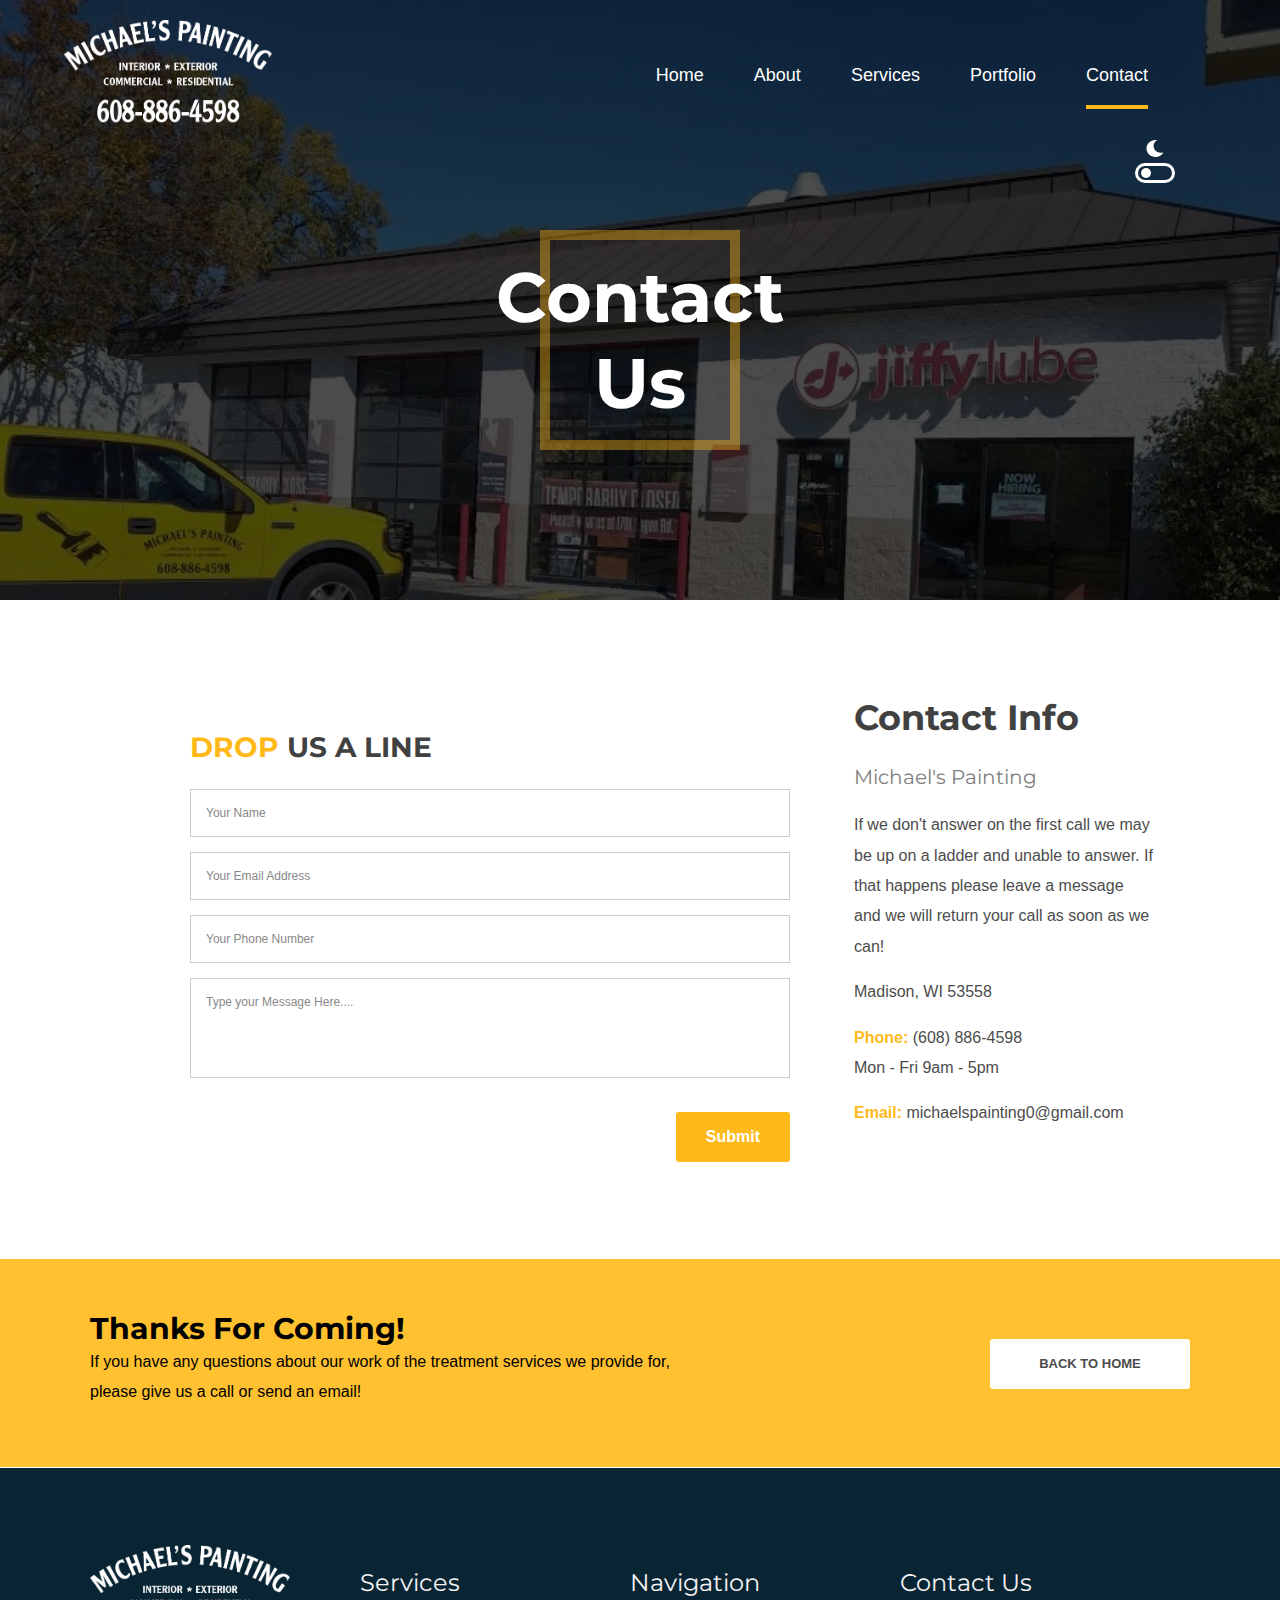
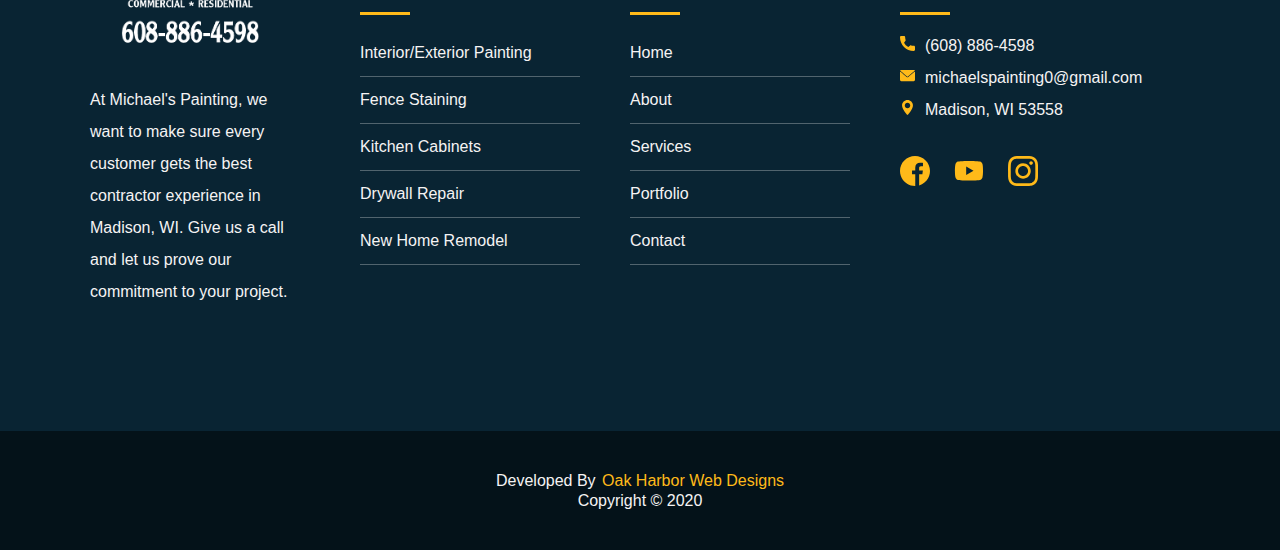
==== html/contact.html @ 0743bce6 "- added sitemap - added analytics - added robots.txt" ====
<!DOCTYPE html>
<html lang="en">
<head>

    <!-- Global site tag (gtag.js) - Google Analytics -->
    <script async src="https://www.googletagmanager.com/gtag/js?id=UA-137702322-18"></script>
    <script>
    window.dataLayer = window.dataLayer || [];
    function gtag(){dataLayer.push(arguments);}
    gtag('js', new Date());

    gtag('config', 'UA-137702322-18');
    </script>
    
    <meta charset="UTF-8">
    <meta name="viewport" content="width=device-width, initial-scale=1.0">
    <meta http-equiv="X-UA-Compatible" content="ie=edge">
    <meta name="description" content="">
    <meta name="keywords" content="">

    <!-- CSS -->
    <link rel="stylesheet" href="/css/core-styles.css">
    <link rel="stylesheet" href="/css/contact.css">
    <link rel="stylesheet" href="/css/dark.css">
    <link href="https://fonts.googleapis.com/css?family=Montserrat:500,600,700,800,900-Roboto&display=swap" rel="stylesheet">

    <!-- jQuery -->
    <script src="https://ajax.googleapis.com/ajax/libs/jquery/3.4.1/jquery.min.js"></script>

    <title>Contact | Michael's Paintings | Madison, WI</title>
</head>
<body>

    <a class="main-skip" aria-label="skip to main content" href="index.html#main">Skip To Main Content</a>

    <header>
        <button id="dark-mode" aria-label="dark mode toggle">
            <span aria-hidden="true" class="dark-toggle">
                <span class="DTspan"></span>
            </span>
        </button>

        <!-- Desktop Navbar -->
        <div class="mobile-wrapper">
            <div class="mobile-nav container mobile-nav-container">
                <img aria-hidden="true" id="mobile-logo"   src="/images/logo-white@0.5x.png" alt="mobile company logo" height="55"> 
                <img aria-hidden="true" class="dark-mode-logo" src="/images/logo-black@0.5x.png" alt="dark mode logo" height="55">

                <!-- Hamburger Menu -->
                <button aria-label="open the menu" id="menu-button" class="hamburger hamburger--spring" onclick="toggleNav()" type="button">
                    <span aria-hidden="true" class="hamburger-box">
                        <span aria-hidden="true" class="hamburger-inner"></span>
                    </span>
                </button>
            </div>
        </div>

        <!-- ============================================ -->
        <!--                   NAVIGATION                 -->
        <!-- ============================================ -->

        <nav>
            <div class="navbar-menu">
                <div id="side-menu" class=" side-nav">
                    <img src="/images/logo-white@0.5x.png" alt="compnay logo" width="100">
                    <ul id="on-top" class="navbar-links">
                        <li class="nav-li"><a href="/index.html">Home</a></li>
                        <li class="nav-li"><a href="/index.html#meet-the-team">About</a></li>
                        <li class="nav-li"><a href="services.html">Services</a></li>
                        <li class="nav-li"><a href="portfolio.html">Portfolio</a></li>
                        <li class="nav-li"><a class="active-menu" href="contact.html">Contact</a></li>
                        <li class="nav-li call-us"><svg xmlns="http://www.w3.org/2000/svg" xmlns:xlink="http://www.w3.org/1999/xlink" version="1.1" id="Capa_1" x="0px" y="0px" viewBox="0 0 367.633 367.633" style="enable-background:new 0 0 367.633 367.633;" xml:space="preserve" width="512px" height="512px" class=""><g><path d="M266.003,0H101.63C86.293,0,73.816,12.476,73.816,27.812v312.01c0,15.335,12.477,27.812,27.813,27.812h164.373  c15.337,0,27.814-12.477,27.814-27.812V27.812C293.816,12.476,281.34,0,266.003,0z M194.844,338.736  c0,2.175-1.763,3.938-3.938,3.938h-14.18c-2.175,0-3.938-1.763-3.938-3.938v-12.604c0-1.279,0.622-2.481,1.669-3.219l7.09-4.993  c1.362-0.959,3.175-0.959,4.537,0l7.09,4.993c1.047,0.737,1.669,1.939,1.669,3.219V338.736z M260.732,300.516H106.9V42.299h153.832  V300.516z" data-original="#000000" class="active-path" data-old_color="#000000" fill="#FFFFFF"/></g> </svg>Call Us: (608) 886-4598</li>
                        <li class="nav-li"><button class="button-solid quote-nav-button" onclick="location.href='/html/contact.html'" type="button">
                            REQUEST FREE ESTIMATE</button></li>
                    </ul>
                </div>
            </div>
        </nav>
    </header>

<main id="main">

    <!-- ============================================ -->
    <!--                    LANDING                   -->
    <!-- ============================================ -->

    <section id="hero">
        <div aria-hidden="true" id="dark"></div>
        <div class="container hero-content">
            <h1 id="home-h">
                Contact Us
            </h1>
        </div>
    </section>

    <!-- ============================================ -->
    <!--                    FORM                      -->
    <!-- ============================================ -->

    <section id="valley-form" class="container">
        <form id="contact" name="Contact Form" method="post" data-netlify="true">
            <h3 class="contact-topper"><span>DROP</span> US A LINE</h3>
            
                <input aria-label="name" name="name" placeholder="Your Name" type="text" tabindex="1" required>
                <input aria-label="email" name="email" placeholder="Your Email Address" type="email" tabindex="2" required>
                <input aria-label="phone number" name="phone" placeholder="Your Phone Number" type="tel" tabindex="3" required>
                <textarea aria-label="write your message" name="message" placeholder="Type your Message Here...." tabindex="5" required></textarea>
          
            <p class="form-submit">
                <button name="submit" type="submit" id="contact-submit" class="primary button-solid" data-submit="...Sending">Submit</button>
            </p>
        </form>
        <div class="contact-right">
            <h3>Contact Info</h3>
            <h4>Michael's Painting</h4>
            <p>If we don't answer on the first call we may be up on a ladder and unable to answer. 
               If that happens please leave a message and we will return your call as soon as we can!
            </p>
            <p>Madison, WI 53558</p>
            <p><span>Phone:</span> <a href="tel:608-886-4598">(608) 886-4598</a> <br>Mon - Fri 9am - 5pm</p>
            <p><span>Email:</span> <a href = "mailto:michaelspainting0@gmail.com">michaelspainting0@gmail.com</a></p>
        </div>
    </section>

    <!-- ============================================ -->
    <!--                   CONTACT US                 -->
    <!-- ============================================ -->

    <section id="contact-strip">
        <div class="contact-group">
            <div class="top">
                <h2>Thanks For Coming!</h2>
                <p>If you have any questions about our work of the treatment services we provide for, please give us a call or send an email!</p>
            </div>
            <button class="button-solid contact-button" onclick="location.href='/index.html'" type="button">
                BACK TO HOME
            </button>
        </div>
    </section>
</main>

    <!-- ============================================ -->
    <!--                     FOOTER                   -->
    <!-- ============================================ -->
    
    <footer>
        <div class="footer-container container">
            <div class="footer-item item-4">
                <img src="/images/logo-white@0.5x.png" alt="compnay logo" width="200">
                <div class="item-content">
                    <p>At Michael's Painting, we want to make sure every customer gets the best contractor experience in Madison, WI.  Give us a call and let us prove our commitment to your project.</p>
                </div>
            </div>
            <div class="footer-item item-2">
                <h2>Services</h2>
                <div aria-hidden="true" class="line"></div>
                <div class="item-content">
                    <p>Interior/Exterior Painting</p>
                    <p>Fence Staining</p>
                    <p>Kitchen Cabinets</p>
                    <p>Drywall Repair</p>
                    <p>New Home Remodel</p>
                </div>
            </div>
            <div class="footer-item item-3">
                <h2>Navigation</h2>
                <div aria-hidden="true" class="line"></div>
                <div class="item-content">
                    <p><a href="/index.html">Home</a></p>
                    <p><a href="/index.html#meet-the-team">About</a></p>
                    <p><a href="/html/services.html">Services</a></p>
                    <p><a href="/html/portfolio.html">Portfolio</a></p>
                    <p><a href="/html/contact.html">Contact</a></p>
                </div>
            </div>
            <div class="footer-item item-1">
                <h2>Contact Us</h2>
                <div aria-hidden="true" class="line"></div>
                <div class="item-content">
                    <p><svg aria-hidden="true" xmlns="http://www.w3.org/2000/svg" xmlns:xlink="http://www.w3.org/1999/xlink" version="1.1"   x="0px" y="0px" viewBox="0 0 384 384" style="enable-background:new 0 0 384 384;" xml:space="preserve" width="512px" height="512px"  ><g><g>
                        <g>
                            <path d="M353.188,252.052c-23.51,0-46.594-3.677-68.469-10.906c-10.719-3.656-23.896-0.302-30.438,6.417l-43.177,32.594    c-50.073-26.729-80.917-57.563-107.281-107.26l31.635-42.052c8.219-8.208,11.167-20.198,7.635-31.448    c-7.26-21.99-10.948-45.063-10.948-68.583C132.146,13.823,118.323,0,101.333,0H30.813C13.823,0,0,13.823,0,30.813    C0,225.563,158.438,384,353.188,384c16.99,0,30.813-13.823,30.813-30.813v-70.323C384,265.875,370.177,252.052,353.188,252.052z" data-original="#000000" class="active-path" data-old_color="#000000" fill="#FFBA19"/>
                        </g>
                    </g></g> </svg><a href="tel:608-886-4598">(608) 886-4598</a></p>
                    <p><svg aria-hidden="true" xmlns="http://www.w3.org/2000/svg" xmlns:xlink="http://www.w3.org/1999/xlink" version="1.1"   x="0px" y="0px" viewBox="0 0 512 512" style="enable-background:new 0 0 512 512;" xml:space="preserve" width="512px" height="512px"><g><g>
                        <g>
                            <g>
                                <path d="M10.688,95.156C80.958,154.667,204.26,259.365,240.5,292.01c4.865,4.406,10.083,6.646,15.5,6.646     c5.406,0,10.615-2.219,15.469-6.604c36.271-32.677,159.573-137.385,229.844-196.896c4.375-3.698,5.042-10.198,1.5-14.719     C494.625,69.99,482.417,64,469.333,64H42.667c-13.083,0-25.292,5.99-33.479,16.438C5.646,84.958,6.313,91.458,10.688,95.156z" data-original="#000000" class="active-path" data-old_color="#000000" fill="#FFBA19"/>
                                <path d="M505.813,127.406c-3.781-1.76-8.229-1.146-11.375,1.542C416.51,195.01,317.052,279.688,285.76,307.885     c-17.563,15.854-41.938,15.854-59.542-0.021c-33.354-30.052-145.042-125-208.656-178.917c-3.167-2.688-7.625-3.281-11.375-1.542     C2.417,129.156,0,132.927,0,137.083v268.25C0,428.865,19.135,448,42.667,448h426.667C492.865,448,512,428.865,512,405.333     v-268.25C512,132.927,509.583,129.146,505.813,127.406z" data-original="#000000" class="active-path" data-old_color="#000000" fill="#FFBA19"/>
                            </g>
                        </g>
                    </g></g> </svg><a href = "mailto:michaelspainting0@gmail.com">michaelspainting0@gmail.com</a></p>
                    <p><svg aria-hidden="true" xmlns="http://www.w3.org/2000/svg" xmlns:xlink="http://www.w3.org/1999/xlink" version="1.1"   x="0px" y="0px" viewBox="0 0 512 512" style="enable-background:new 0 0 512 512;" xml:space="preserve" width="512px" height="512px"><g><g>
                        <g>
                            <path d="M256,0C153.755,0,70.573,83.182,70.573,185.426c0,126.888,165.939,313.167,173.004,321.035    c6.636,7.391,18.222,7.378,24.846,0c7.065-7.868,173.004-194.147,173.004-321.035C441.425,83.182,358.244,0,256,0z M256,278.719    c-51.442,0-93.292-41.851-93.292-93.293S204.559,92.134,256,92.134s93.291,41.851,93.291,93.293S307.441,278.719,256,278.719z" data-original="#000000" class="active-path" data-old_color="#000000" fill="#FFBA19"/>
                        </g>
                    </g></g> </svg><span>Madison, WI 53558</span></p>
                    <a class="social-a" href="" target="_blank"><svg aria-hidden="true" xmlns="http://www.w3.org/2000/svg" height="512px" viewBox="0 0 512 512" width="512px"  ><g><path d="m297.277344 508.667969c-2.132813.347656-4.273438.667969-6.421875.960937 2.148437-.292968 4.289062-.613281 6.421875-.960937zm0 0" data-original="#000000" class="active-path" data-old_color="#000000" fill="#FFBA19"/><path d="m302.398438 507.792969c-1.019532.1875-2.039063.359375-3.058594.535156 1.019531-.175781 2.039062-.347656 3.058594-.535156zm0 0" data-original="#000000" class="active-path" data-old_color="#000000" fill="#FFBA19"/><path d="m285.136719 510.339844c-2.496094.28125-5.007813.53125-7.527344.742187 2.519531-.210937 5.03125-.460937 7.527344-.742187zm0 0" data-original="#000000" class="active-path" data-old_color="#000000" fill="#FFBA19"/><path d="m290.054688 509.738281c-1.199219.160157-2.40625.308594-3.609376.449219 1.203126-.140625 2.410157-.289062 3.609376-.449219zm0 0" data-original="#000000" class="active-path" data-old_color="#000000" fill="#FFBA19"/><path d="m309.367188 506.410156c-.898438.191406-1.800782.382813-2.703126.566406.902344-.183593 1.804688-.375 2.703126-.566406zm0 0" data-original="#000000" class="active-path" data-old_color="#000000" fill="#FFBA19"/><path d="m326.664062 502.113281c-.726562.207031-1.453124.402344-2.179687.605469.726563-.203125 1.453125-.398438 2.179687-.605469zm0 0" data-original="#000000" class="active-path" data-old_color="#000000" fill="#FFBA19"/><path d="m321.433594 503.542969c-.789063.207031-1.582032.417969-2.375.617187.792968-.199218 1.585937-.40625 2.375-.617187zm0 0" data-original="#000000" class="active-path" data-old_color="#000000" fill="#FFBA19"/><path d="m314.589844 505.253906c-.835938.195313-1.679688.378906-2.523438.566406.84375-.1875 1.6875-.371093 2.523438-.566406zm0 0" data-original="#000000" class="active-path" data-old_color="#000000" fill="#FFBA19"/><path d="m277.527344 511.089844c-1.347656.113281-2.695313.214844-4.046875.304687 1.351562-.089843 2.699219-.191406 4.046875-.304687zm0 0" data-original="#000000" class="active-path" data-old_color="#000000" fill="#FFBA19"/><path d="m512 256c0-141.363281-114.636719-256-256-256s-256 114.636719-256 256 114.636719 256 256 256c1.503906 0 3-.03125 4.5-.058594v-199.285156h-55v-64.097656h55v-47.167969c0-54.703125 33.394531-84.476563 82.191406-84.476563 23.367188 0 43.453125 1.742188 49.308594 2.519532v57.171875h-33.648438c-26.546874 0-31.6875 12.617187-31.6875 31.128906v40.824219h63.476563l-8.273437 64.097656h-55.203126v189.453125c107.003907-30.675781 185.335938-129.257813 185.335938-246.109375zm0 0" data-original="#000000" class="active-path" data-old_color="#000000" fill="#FFBA19"/><path d="m272.914062 511.429688c-2.664062.171874-5.339843.308593-8.023437.398437 2.683594-.089844 5.359375-.226563 8.023437-.398437zm0 0" data-original="#000000" class="active-path" data-old_color="#000000" fill="#FFBA19"/><path d="m264.753906 511.835938c-1.414062.046874-2.832031.082031-4.25.105468 1.417969-.023437 2.835938-.058594 4.25-.105468zm0 0" data-original="#000000" class="active-path" data-old_color="#000000" fill="#FFBA19"/></g> </svg></a>
                    <a class="social-a" href="" target="_blank"><svg aria-hidden="true" xmlns="http://www.w3.org/2000/svg" height="512px" viewBox="-21 -117 682.66672 682" width="512px"  ><g><path d="m626.8125 64.035156c-7.375-27.417968-28.992188-49.03125-56.40625-56.414062-50.082031-13.703125-250.414062-13.703125-250.414062-13.703125s-200.324219 0-250.40625 13.183593c-26.886719 7.375-49.03125 29.519532-56.40625 56.933594-13.179688 50.078125-13.179688 153.933594-13.179688 153.933594s0 104.378906 13.179688 153.933594c7.382812 27.414062 28.992187 49.027344 56.410156 56.410156 50.605468 13.707031 250.410156 13.707031 250.410156 13.707031s200.324219 0 250.40625-13.183593c27.417969-7.378907 49.03125-28.992188 56.414062-56.40625 13.175782-50.082032 13.175782-153.933594 13.175782-153.933594s.527344-104.382813-13.183594-154.460938zm-370.601562 249.878906v-191.890624l166.585937 95.945312zm0 0" data-original="#000000" class="active-path" data-old_color="#000000" fill="#FFBA19"/></g> </svg></a>
                    <a class="social-a" href="" target="_blank"><svg aria-hidden="true" xmlns="http://www.w3.org/2000/svg" height="512px" viewBox="0 0 511 511.9" width="512px" class="hovered-paths"><g><path d="m510.949219 150.5c-1.199219-27.199219-5.597657-45.898438-11.898438-62.101562-6.5-17.199219-16.5-32.597657-29.601562-45.398438-12.800781-13-28.300781-23.101562-45.300781-29.5-16.296876-6.300781-34.898438-10.699219-62.097657-11.898438-27.402343-1.300781-36.101562-1.601562-105.601562-1.601562s-78.199219.300781-105.5 1.5c-27.199219 1.199219-45.898438 5.601562-62.097657 11.898438-17.203124 6.5-32.601562 16.5-45.402343 29.601562-13 12.800781-23.097657 28.300781-29.5 45.300781-6.300781 16.300781-10.699219 34.898438-11.898438 62.097657-1.300781 27.402343-1.601562 36.101562-1.601562 105.601562s.300781 78.199219 1.5 105.5c1.199219 27.199219 5.601562 45.898438 11.902343 62.101562 6.5 17.199219 16.597657 32.597657 29.597657 45.398438 12.800781 13 28.300781 23.101562 45.300781 29.5 16.300781 6.300781 34.898438 10.699219 62.101562 11.898438 27.296876 1.203124 36 1.5 105.5 1.5s78.199219-.296876 105.5-1.5c27.199219-1.199219 45.898438-5.597657 62.097657-11.898438 34.402343-13.300781 61.601562-40.5 74.902343-74.898438 6.296876-16.300781 10.699219-34.902343 11.898438-62.101562 1.199219-27.300781 1.5-36 1.5-105.5s-.101562-78.199219-1.300781-105.5zm-46.097657 209c-1.101562 25-5.300781 38.5-8.800781 47.5-8.601562 22.300781-26.300781 40-48.601562 48.601562-9 3.5-22.597657 7.699219-47.5 8.796876-27 1.203124-35.097657 1.5-103.398438 1.5s-76.5-.296876-103.402343-1.5c-25-1.097657-38.5-5.296876-47.5-8.796876-11.097657-4.101562-21.199219-10.601562-29.398438-19.101562-8.5-8.300781-15-18.300781-19.101562-29.398438-3.5-9-7.699219-22.601562-8.796876-47.5-1.203124-27-1.5-35.101562-1.5-103.402343s.296876-76.5 1.5-103.398438c1.097657-25 5.296876-38.5 8.796876-47.5 4.101562-11.101562 10.601562-21.199219 19.203124-29.402343 8.296876-8.5 18.296876-15 29.398438-19.097657 9-3.5 22.601562-7.699219 47.5-8.800781 27-1.199219 35.101562-1.5 103.398438-1.5 68.402343 0 76.5.300781 103.402343 1.5 25 1.101562 38.5 5.300781 47.5 8.800781 11.097657 4.097657 21.199219 10.597657 29.398438 19.097657 8.5 8.300781 15 18.300781 19.101562 29.402343 3.5 9 7.699219 22.597657 8.800781 47.5 1.199219 27 1.5 35.097657 1.5 103.398438s-.300781 76.300781-1.5 103.300781zm0 0" data-original="#000000" class="hovered-path active-path" data-old_color="#000000" fill="#FFBA19"/><path d="m256.449219 124.5c-72.597657 0-131.5 58.898438-131.5 131.5s58.902343 131.5 131.5 131.5c72.601562 0 131.5-58.898438 131.5-131.5s-58.898438-131.5-131.5-131.5zm0 216.800781c-47.097657 0-85.300781-38.199219-85.300781-85.300781s38.203124-85.300781 85.300781-85.300781c47.101562 0 85.300781 38.199219 85.300781 85.300781s-38.199219 85.300781-85.300781 85.300781zm0 0" data-original="#000000" class="hovered-path active-path" data-old_color="#000000" fill="#FFBA19"/><path d="m423.851562 119.300781c0 16.953125-13.746093 30.699219-30.703124 30.699219-16.953126 0-30.699219-13.746094-30.699219-30.699219 0-16.957031 13.746093-30.699219 30.699219-30.699219 16.957031 0 30.703124 13.742188 30.703124 30.699219zm0 0" data-original="#000000" class="hovered-path active-path" data-old_color="#000000" fill="#FFBA19"/></g> </svg></a>
                    
                </div>
            </div>
        </div>
        <div class="branding">
            <p class="container">Developed By <a href="https://www.oakharborwebdesigns.com/"> Oak Harbor Web Designs</a></p>
            <p class="container">Copyright &copy; 2020</p>
        </div>
    </footer>

    <script>
        var ba = ["MSIE","Trident","Edge"];
        var b, ua = navigator.userAgent;
        for(var i=0; i < ba.length; i++){
            if( ua.indexOf(ba[i]) > -1 ){
                b = ba[i];
                break;
            }
        }
        if(b == "MSIE" || b == "Trident" || b == "Edge"){
            b = "Internet Explorer";
            alert("You are using the " + b + " browser and this browser is incompatible with this website and many others.  Please open this page in a different browser, either Chrome or Firefox.  Thank you!");
        }
    </script>
    
    <script src="/app.js"></script>
</body>
</html>
---- css/core-styles.css ----
/*-- -------------------------- -->
<---         CORE STYLES        -->
<--- -------------------------- -*/

* {
	-webkit-box-sizing: border-box;
	        box-sizing: border-box;
}

html {
    scroll-behavior: smooth;
  }

@font-face {
    font-display: swap;
}

:root {
    --primary: #FFBA19;
}


body, html {
	margin: 0;
	padding: 0;
	overflow-x: hidden !important;
}

p {
    font-size: 1em;
	line-height: 1.9em;
}

a {
    text-decoration: none;
}

p, a, li {
	font-family: 'Roboto', sans-serif;
	color: #4c4c4c;
	margin: 0;
}

h1, h2, h3, h4, h5, h6 {
	font-family: 'Montserrat', sans-serif;
	margin: 0;
}

.container {
	padding: 0 36px;
    margin: auto;
    max-width: 1100px;
}

.mobile-wrapper {
	background: #fff;
    border-bottom: 5px solid var(--primary);
    height: 100px;
}

/* hidden desktop elements */

.topper-flex,
#brand,
.call-strip-button {
	display: none;
}

/* Buttons */
.button-solid {
	background: var(--primary);
	border-radius: 3px;
	border: none;
	color: #000;
	width: auto;
	height: 50px;
	font-weight: 900;
	margin: 10px 0;
	padding: 0 30px;
	font-size: 0.8125em;
	width: auto;
    -webkit-transition: .3s ease;
    -o-transition: .3s ease;
    transition: .3s ease;
}

.button-solid:hover {
    color: var(--primary);
    background: #fff;
	border: 1px solid var(--primary);
	cursor: pointer;
}

.button-transparent {
    display: inline-block;
    background: transparent;
    border-style: solid;
    border-width: 2px;
    border-color: #fff;
    font-size: 0.9375em;
    margin: 10px 0;
    padding: 6px 30px;
    color: #FFFFFF;
    text-decoration: none;
    -webkit-animation-delay: 0.6s;
            animation-delay: 0.6s;
    border-radius: 3px;
    white-space: nowrap;
    float: left;
    height: 50px;
    -webkit-transition: .3s ease;
    -o-transition: .3s ease;
    transition: .3s ease;
}

.button-transparent:hover {
    color: #fff;
    background: var(--primary);
    border: none;
}

button:hover {
    cursor: pointer;
}

.hamburger {
    padding: 0;
    display: inline-block;
    cursor: pointer;
    -webkit-transition-property: opacity, -webkit-filter;
    transition-property: opacity, -webkit-filter;
    -o-transition-property: opacity, filter;
    transition-property: opacity, filter;
    transition-property: opacity, filter, -webkit-filter;
    -webkit-transition-duration: 0.15s;
         -o-transition-duration: 0.15s;
            transition-duration: 0.15s;
    -webkit-transition-timing-function: linear;
         -o-transition-timing-function: linear;
            transition-timing-function: linear;
    font: inherit;
    color: inherit;
    text-transform: none;
    background-color: transparent;
    border: 0;
    margin: 0;
    overflow: visible;
    position: relative;
    z-index: 2000;
}
.hamburger:hover {
    opacity: 0.7;
    cursor: pointer;
}
.hamburger.is-active:hover {
    opacity: 0.7;
    cursor: pointer;
}
.hamburger.is-active .hamburger-inner, .hamburger.is-active .hamburger-inner::before, .hamburger.is-active .hamburger-inner::after {
    background-color: #000;
}
.hamburger-box {
    width: 30px;
    height: 24px;
    display: inline-block;
    position: relative;
    z-index: 2000;
}
.hamburger-inner {
    display: block;
    top: 50%;
    margin-top: -2px;
}
.hamburger-inner, .hamburger-inner::before, .hamburger-inner::after {
    width: 30px;
    height: 3px;
    background: #000;
    border-radius: 4px;
    position: absolute;
    -webkit-transition-property: -webkit-transform;
    transition-property: -webkit-transform;
    -o-transition-property: transform;
    transition-property: transform;
    transition-property: transform, -webkit-transform;
    -webkit-transition-duration: 0.15s;
         -o-transition-duration: 0.15s;
            transition-duration: 0.15s;
    -webkit-transition-timing-function: ease;
         -o-transition-timing-function: ease;
            transition-timing-function: ease;
}
.hamburger-inner::before, .hamburger-inner::after {
    content: "";
    display: block;
}
.hamburger-inner::before {
    top: -10px;
}
.hamburger-inner::after {
    bottom: -10px;
}

/* * Spring */
.hamburger--spring .hamburger-inner {
    top: 2px;
    -webkit-transition: background-color 0s 0.13s linear;
    -o-transition: background-color 0s 0.13s linear;
    transition: background-color 0s 0.13s linear;
    -webkit-transition-delay: .22s;
         -o-transition-delay: .22s;
            transition-delay: .22s;
}
.hamburger--spring .hamburger-inner::before {
    top: 10px;
    -webkit-transition: top 0.1s 0.2s cubic-bezier(0.33333, 0.66667, 0.66667, 1), -webkit-transform 0.13s cubic-bezier(0.55, 0.055, 0.675, 0.19);
    transition: top 0.1s 0.2s cubic-bezier(0.33333, 0.66667, 0.66667, 1), -webkit-transform 0.13s cubic-bezier(0.55, 0.055, 0.675, 0.19);
    -o-transition: top 0.1s 0.2s cubic-bezier(0.33333, 0.66667, 0.66667, 1), transform 0.13s cubic-bezier(0.55, 0.055, 0.675, 0.19);
    transition: top 0.1s 0.2s cubic-bezier(0.33333, 0.66667, 0.66667, 1), transform 0.13s cubic-bezier(0.55, 0.055, 0.675, 0.19);
    transition: top 0.1s 0.2s cubic-bezier(0.33333, 0.66667, 0.66667, 1), transform 0.13s cubic-bezier(0.55, 0.055, 0.675, 0.19), -webkit-transform 0.13s cubic-bezier(0.55, 0.055, 0.675, 0.19);
    -webkit-transition-delay: .22s;
         -o-transition-delay: .22s;
            transition-delay: .22s;
}
.hamburger--spring .hamburger-inner::after {
    top: 20px;
    -webkit-transition: top 0.2s 0.2s cubic-bezier(0.33333, 0.66667, 0.66667, 1), -webkit-transform 0.13s cubic-bezier(0.55, 0.055, 0.675, 0.19);
    transition: top 0.2s 0.2s cubic-bezier(0.33333, 0.66667, 0.66667, 1), -webkit-transform 0.13s cubic-bezier(0.55, 0.055, 0.675, 0.19);
    -o-transition: top 0.2s 0.2s cubic-bezier(0.33333, 0.66667, 0.66667, 1), transform 0.13s cubic-bezier(0.55, 0.055, 0.675, 0.19);
    transition: top 0.2s 0.2s cubic-bezier(0.33333, 0.66667, 0.66667, 1), transform 0.13s cubic-bezier(0.55, 0.055, 0.675, 0.19);
    transition: top 0.2s 0.2s cubic-bezier(0.33333, 0.66667, 0.66667, 1), transform 0.13s cubic-bezier(0.55, 0.055, 0.675, 0.19), -webkit-transform 0.13s cubic-bezier(0.55, 0.055, 0.675, 0.19);
    -webkit-transition-delay: .22s;
         -o-transition-delay: .22s;
            transition-delay: .22s;
}
.hamburger--spring.is-active .hamburger-inner {
    -webkit-transition-delay: 0.22s;
         -o-transition-delay: 0.22s;
            transition-delay: 0.22s;
    background-color: transparent !important;
}
.hamburger--spring.is-active .hamburger-inner::before {
    top: 0;
    -webkit-transition: top 0.1s 0.15s cubic-bezier(0.33333, 0, 0.66667, 0.33333), -webkit-transform 0.13s 0.22s cubic-bezier(0.215, 0.61, 0.355, 1);
    transition: top 0.1s 0.15s cubic-bezier(0.33333, 0, 0.66667, 0.33333), -webkit-transform 0.13s 0.22s cubic-bezier(0.215, 0.61, 0.355, 1);
    -o-transition: top 0.1s 0.15s cubic-bezier(0.33333, 0, 0.66667, 0.33333), transform 0.13s 0.22s cubic-bezier(0.215, 0.61, 0.355, 1);
    transition: top 0.1s 0.15s cubic-bezier(0.33333, 0, 0.66667, 0.33333), transform 0.13s 0.22s cubic-bezier(0.215, 0.61, 0.355, 1);
    transition: top 0.1s 0.15s cubic-bezier(0.33333, 0, 0.66667, 0.33333), transform 0.13s 0.22s cubic-bezier(0.215, 0.61, 0.355, 1), -webkit-transform 0.13s 0.22s cubic-bezier(0.215, 0.61, 0.355, 1);
    -webkit-transform: translate3d(0, 10px, 0) rotate(45deg);
            transform: translate3d(0, 10px, 0) rotate(45deg);
}
.hamburger--spring.is-active .hamburger-inner::after {
    top: 0;
    -webkit-transition: top 0.2s cubic-bezier(0.33333, 0, 0.66667, 0.33333), -webkit-transform 0.13s 0.22s cubic-bezier(0.215, 0.61, 0.355, 1);
    transition: top 0.2s cubic-bezier(0.33333, 0, 0.66667, 0.33333), -webkit-transform 0.13s 0.22s cubic-bezier(0.215, 0.61, 0.355, 1);
    -o-transition: top 0.2s cubic-bezier(0.33333, 0, 0.66667, 0.33333), transform 0.13s 0.22s cubic-bezier(0.215, 0.61, 0.355, 1);
    transition: top 0.2s cubic-bezier(0.33333, 0, 0.66667, 0.33333), transform 0.13s 0.22s cubic-bezier(0.215, 0.61, 0.355, 1);
    transition: top 0.2s cubic-bezier(0.33333, 0, 0.66667, 0.33333), transform 0.13s 0.22s cubic-bezier(0.215, 0.61, 0.355, 1), -webkit-transform 0.13s 0.22s cubic-bezier(0.215, 0.61, 0.355, 1);
    -webkit-transform: translate3d(0, 10px, 0) rotate(-45deg);
            transform: translate3d(0, 10px, 0) rotate(-45deg);
}

/*-- -------------------------- -->
<---         NAVIGATION         -->
<--- -------------------------- -*/



/* Hidden Elements */
.navbar-menu img,
.call-us,
.quote-nav-button {
	display: none;
}

.main-skip {
    position: absolute;
    top: 0;
    left: 0;
    z-index: -10;
}

.nav-comb {
    display: block !important;
    position: absolute;
    width: 530px;
    -webkit-transform: rotate(120deg);
        -ms-transform: rotate(120deg);
            transform: rotate(120deg);
    right: -280px;
    top: 350px;
    opacity: .4;
}

/* Top Mobile Navigation */
.mobile-wrapper {
    height: 90px;
    -webkit-transition: .3s ease;
    -o-transition: .3s ease;
    transition: .3s ease;
}

.mobile-nav {
	position: relative;
	display: -webkit-box;
	display: -ms-flexbox;
	display: flex;
	-webkit-box-align: center;
	    -ms-flex-align: center;
	        align-items: center;
	-webkit-box-pack: center;
	    -ms-flex-pack: center;
	        justify-content: center;
	height: 100%;
}

.hamburger {
	position: absolute;
    right: 2em;
    top: 33px;
}

/* Navigation Links */

.mobile-wrapper img {
	height: 55px;
}

.navbar-menu {
	background: #f5f5f5;
	width: 0;
	position: absolute;
	right: 0;
	height: 100%;
	-webkit-transition: .3s ease-in-out;
	-o-transition: .3s ease-in-out;
	transition: .3s ease-in-out;
    z-index: 11100;
    max-width: 1700px;
    margin-left: auto !important;
    margin-right: auto !important;
    overflow: hidden;
}

.side-nav {
    position: relative;
	padding: 40px 0;
	position: absolute;
	right: 2em;
	-webkit-transition: .3s ease;
	-o-transition: .3s ease;
	transition: .3s ease;
	-webkit-transition-delay: .2s;
	     -o-transition-delay: .2s;
	        transition-delay: .2s;
}

.side-nav ul {
	margin: 0;
	text-align: right;
	list-style: none;
}

.side-nav ul li {
	margin-bottom: 20px;
}

.side-nav a {
	text-decoration: none;
	padding: 5px 10px 5px 10px;
	-webkit-transition: .3s ease-in-out;
	-o-transition: .3s ease-in-out;
	transition: .3s ease-in-out;
	-webkit-transition-delay: .2s;
	     -o-transition-delay: .2s;
	        transition-delay: .2s;
	opacity: 0;
	visibility: hidden;
}

.active-menu {
	border-right: 4px solid var(--primary);
	color: var(--primary);
}

/*-- -------------------------- -->
<---           LANDING          -->
<--- -------------------------- -*/

#hero {
    height: 650px;
    width: 100%;
    background:url("../images/landing.jpg");
    background-repeat: no-repeat;
    background-size: cover;
    color: #fff;
    position: relative;
    display: -webkit-box;
    display: -ms-flexbox;
    display: flex;
    -webkit-box-orient: horizontal;
    -webkit-box-direction: normal;
        -ms-flex-direction: row;
            flex-direction: row;
    -webkit-box-align: center;
        -ms-flex-align: center;
            align-items: center;
    -webkit-box-pack: start;
        -ms-flex-pack: start;
            justify-content: flex-start;
}

#dark {
    position: absolute;
    height: 100%;
    width: 100%;
    background: #000;
    opacity: 0.4;
    z-index: 2;
}

.heroText {
	padding-top: 0;
    position: relative;
    z-index: 3;
    height: auto;
    margin-left: 0;
}

.heroText h1 {
	font-size: 2.2em;
	color: #fff;
	text-align: left;
	font-weight: bold;
	overflow-y: hidden;
    margin: 0;
}

.heroText h2 {
	color: #fff;
	font-size: 1em;
	text-align: left;
	line-height: 1.6em;
    padding: 30px 0;
    position: relative;
    font-weight: normal;
}

.heroText h2:before {
    content: '';
    position: absolute;
    width: 60px;
    height: 5px;
    background: var(--primary);
    top: 12px;
}

.about-button {
    width: 188px;
}

/*-- -------------------------- -->
<---           CONTACT          -->
<--- -------------------------- -*/

#contact-strip {
    background:url("/images/image-11.jpg");
    background-repeat: no-repeat;
    background-size: cover;
    padding: 50px 36px;
    position: relative;
}

#contact-strip:before {
    content: '';
    position: absolute;
    height: 100%;
    width: 100%;
    top: 0;
    left: 0;
    background: var(--primary);
    opacity: .9;
}

.contact-group {
    display: -webkit-box;
    display: -ms-flexbox;
    display: flex;
    -webkit-box-orient: vertical;
    -webkit-box-direction: normal;
        -ms-flex-direction: column;
            flex-direction: column;
    -webkit-box-align: center;
        -ms-flex-align: center;
            align-items: center;
    -webkit-box-pack: center;
        -ms-flex-pack: center;
            justify-content: center;
    position: relative;
    z-index: 10;
}

.contact-group h2 {
    color: #000;
    font-size: 1.875em;
    margin-bottom: 20px;
    text-align: center;
}

.top p {
    color: #000;
    text-align: center;
    margin-bottom: 10px;
}

.contact-button {
    background: #fff;
    color: #4c4c4c;
    width: 200px;
}

/* Tablets */
@media screen and (min-width: 500px) and (max-width: 1024px) {

	.mobile-nav-container {
		max-width: 100% !important;
    }

    .nav-li {
        margin-bottom: 30px !important;
    }

    .nav-li a {
        font-size: 1.25em;
    }
    
    .nav-comb {
        width: 1000px;
        right: -500px;
        top: 570px;
    }
	
	/*-- -------------------------- -->
    <---          LANDING           -->
    <--- -------------------------- -*/

    .container {
        max-width: 700px;
    }

    .heroText {
        width: 700px;
    }

    #home-h {
        width: 550px;
    }

    #home-p {
        width: 450px;
    }

    .about-button {
        margin-right: 30px;
	}
	
	/*-- -------------------------- -->
    <---           CONTACT          -->
    <--- -------------------------- -*/

    .contact-group {
        display: -webkit-box;
        display: -ms-flexbox;
        display: flex;
        -webkit-box-orient: horizontal;
        -webkit-box-direction: normal;
            -ms-flex-direction: row;
                flex-direction: row;
        -webkit-box-pack: justify;
            -ms-flex-pack: justify;
                justify-content: space-between;
        width: 600px;
        margin: auto;
    }

    .contact-group h2 {
        margin: 0;
        text-align: left;
        color: #000;
    }

    .top p {
        text-align: left;
        width: 300px;
    }
}

/* Desktop */
@media screen and (min-width: 1025px) {

	/* Hidden Elements */
    .mobile-wrapper,
    .nav-comb {
		display: none !important;
	}

	/* Un-Hidden Elements */
	.side-nav a {
		opacity: 1;
		visibility: visible;
	}

	.quote-nav-button {
		display: block;
	}

	.container {
		max-width: 1100px;
	}

	.navbar-menu img {
		display: block;
		margin: 0 !important;
		position: absolute;
		left: 2em;
        height: 110px;
        width: auto;
	}

	/*navbar */
	nav {
		width: 100%;
		position: absolute;
		display: -webkit-box;
		display: -ms-flexbox;
		display: flex;
		-webkit-box-pack: center;
		    -ms-flex-pack: center;
		        justify-content: center;
		height: 100px;
	}

	.navbar-menu {
		width: 95% !important;
		min-height: 100px;
		height: 100px;
		margin: auto;
		position: absolute;
		display: -webkit-box;
		display: -ms-flexbox;
		display: flex;
		-webkit-box-align: center;
		    -ms-flex-align: center;
		        align-items: center;
		z-index: 100;
		left: 0;
		background: transparent;
        margin-top: 25px;
        overflow: visible;
	}

	.navbar-menu:before {
		content: '';
		width: 100%;
		height: 100%;
		background: transparent;
		opacity: .2;
		position: absolute;
		z-index: -1;
		border-radius: 5px;
	}

	#on-top {
		display: -webkit-box;
		display: -ms-flexbox;
		display: flex;
		-webkit-box-align: center;
		    -ms-flex-align: center;
		        align-items: center;
		-webkit-box-pack: end;
		    -ms-flex-pack: end;
		        justify-content: flex-end;
	}

	.side-nav {
		padding: 0;
		width: 100%;
		height: 100%;
		display: -webkit-box;
		display: -ms-flexbox;
		display: flex;
		-webkit-box-align: center;
		    -ms-flex-align: center;
		        align-items: center;
		-webkit-box-pack: end;
		    -ms-flex-pack: end;
		        justify-content: flex-end;
        right: 0;
	}

	.side-nav ul li {
		margin: 0 50px 0 0;
		text-align: right;
	}

	.call-us {
		font-size: 0.875em;
		line-height: 24px;
		display: -webkit-box;
		display: -ms-flexbox;
		display: flex;
		-webkit-box-align: center;
		    -ms-flex-align: center;
		        align-items: center;
		font-weight: normal;
		margin-left: 40px !important;
	}

	.call-us svg {
		width: 20px;
		margin-right: 10px;
		height: auto;
	}

	.side-nav a {
		padding: 20px 0;
		color: #fff;
		-webkit-transition: .2s ease;
		-o-transition: .2s ease;
		transition: .2s ease;
		font-size: 1.125em;
	}

	.side-nav ul li a:hover {
		cursor: pointer;
		color: #f5f5f5;
		opacity: .8;
		-webkit-transition: .2s ease;
		-o-transition: .2s ease;
		transition: .2s ease;
	}

	.side-nav li {
		color: #fff;
	}

	#on-top li  {
		float: right;
	}

	.active-menu {
		border-right: none;
		border-bottom: 4px solid var(--primary);
    }
    
    @media screen and (min-width: 1025px) and (max-width: 1456px) {

        .quote-nav-button {display: none;}
        .call-us {display: none;}
    
    }

	/*-- -------------------------- -->
    <---           LANDING          -->
    <--- -------------------------- -*/

    #hero {
        height: 800px;
        width: 100%;
        background:url("../images/landing.jpg");
        background-repeat: no-repeat;
        background-size: cover;
        background-attachment: fixed;
        color: #fff;
        position: relative;
        display: -webkit-box;
        display: -ms-flexbox;
        display: flex;
        -webkit-box-orient: horizontal;
        -webkit-box-direction: normal;
            -ms-flex-direction: row;
                flex-direction: row;
        -webkit-box-align: center;
            -ms-flex-align: center;
                align-items: center;
        -webkit-box-pack: start;
            -ms-flex-pack: start;
                justify-content: flex-start;
    }

    #dark {
        position: absolute;
        height: 100%;
        width: 100%;
        background: #000;
        opacity: 0.4;
        z-index: 2;
    }

    .heroText {
        padding: 70px 0 0;
        position: relative;
        z-index: 3;
        height: auto;
        margin-left: 0;
        width: 1100px !important;
    }

    .heroText h1 {
        font-size: 2.2em;
        color: #fff;
        text-align: left;
        font-weight: bold;
        overflow-y: hidden;
        margin: 0;
        width: 600px;
    }

    .heroText h2 {
        color: #fff;
        font-size: 1em;
        text-align: left;
        line-height: 1.6em;
        padding: 30px 0;
        width: 680px;
        position: relative;
        font-weight: normal;
    }

    .heroText h2:before {
        content: '';
        position: absolute;
        width: 60px;
        height: 5px;
        background: var(--primary);
        top: 12px;
    }

    .about-button {
        width: 188px;
        margin-right: 30px;
	}
	
	/*-- -------------------------- -->
    <---           CONTACT          -->
    <--- -------------------------- -*/

    #contact-strip {
        background: url("/images/northwest.jpg");
        background-attachment: fixed;
    }

    #contact-strip:before {
        top: -1px;
    }

    .contact-group {
        display: -webkit-box;
        display: -ms-flexbox;
        display: flex;
        -webkit-box-orient: horizontal;
        -webkit-box-direction: normal;
            -ms-flex-direction: row;
                flex-direction: row;
        -webkit-box-pack: justify;
            -ms-flex-pack: justify;
                justify-content: space-between;
        width: 1100px;
        margin: auto;
    }

    .contact-group h2 {
        margin: 0;
        text-align: left;
    }

    .top p {
        width: 600px;
        text-align: left;
    }
}

/* ==========================================================
+                                                           +
+															+
+															+
+															+
+															+
+        		            FOOTER		            		+           
+															+
+															+
+															+
+															+
+															+
+==========================================================*/

/* mobile footer */

footer {
	background: #092433;
	padding-top: 50px;
}

.footer-item {
	margin-bottom: 50px;
}

.footer-item img {
    margin-bottom: 30px;
}

.footer-item a {
    color: #f5f3f3;
    text-decoration: none;
}

.footer-item a:hover {
    color: var(--primary);
    cursor: pointer;
}

.item-content i {
	margin-right: 15px;
	color: var(--primary);
}

.line {
	background: var(--primary);
	width: 50px;
	height: 3px;
	margin: 15px auto 15px 0;
}

footer h2, footer p {
	color: #f5f3f3;
}

footer h2 {
	font-weight: normal;
}

footer p {
	font-weight: normal;
	line-height: 2em;
}

.footer-call {
	font-size: 1.5625em;
	font-weight: 700;
	position: relative;
}

.item-content svg {
    width: 15px;
    height: auto;
	margin-right: 10px;
}

footer a svg {
    width: 30px !important;
    margin-top: 30px;
    margin-right: 20px !important;
}

.social {
    margin-top: 30px;
    padding-right: 20px;
    font-size: 1.7em;
}

.social-a:hover {
    opacity: .8;
    -webkit-transition: .3s ease;
         -o-transition: .3s ease;
            transition: .3s ease;
}

.bbb {
    margin-top: 20px !important;
}

.footer-donate {
    margin-top: 0px;
    width: 200px;
}

.branding {
	background: #041219;
	padding-top: 40px;
	padding-bottom: 40px;
	text-align: center;
}

.branding p {
	line-height: 1.2em;
}

.branding a {
	text-decoration: none;
	color: var(--primary);
	margin-left: 2px;
	cursor: pointer;
}


/* Tablets */
@media screen and (min-width: 500px) and (max-width: 1024px) {



}

/* Desktop */
@media screen and (min-width: 1025px) {

	footer {
		padding-top: 100px;
	}

	.footer-container {
		display: -webkit-box;
		display: -ms-flexbox;
		display: flex;
		-webkit-box-orient: horizontal;
		-webkit-box-direction: normal;
		    -ms-flex-direction: row;
		        flex-direction: row;
		-webkit-box-pack: justify;
		    -ms-flex-pack: justify;
		        justify-content: space-between;
		padding: 0;
	}

	.footer-item {
		width: 200px;
	}

	.item-4 {
        width: 200px;
        -webkit-transform: translateY(-23px);
            -ms-transform: translateY(-23px);
                transform: translateY(-23px);
	}

	.item-2 p, .item-3 p {
		border-bottom: 1px solid rgba(250, 250, 250, .3);
		padding: 7px 0;
		width: 220px;
    }
    
    .item-1 {
        width: 290px;
    }

	.branding {
		margin-top: 50px;
	}
}
---- css/contact.css ----
/*-- -------------------------- -->
<---           LANDING          -->
<--- -------------------------- -*/

body.dark-mode {
    background: #000 !important;
}

.contact-topper.dark-mode {
    color: #fff !important;
}

.contact-right h4.dark-mode {
    color: #fff;
}

.contact-right a.dark-mode {
    color: #fff;
}

#hero {
    min-height: 400px;
    height: 400px;
    background: url('/images/image-6.jpg');
    background-repeat: no-repeat;
    background-size: cover;
    position: relative;
}

#dark {
    background: #000;
    position: absolute;
    top: 0;
    left: 0;
    height: 100%;
    width: 100%;
    z-index: 1;
    opacity: .7;
}

#home-h {
    width: 200px;
    text-align: center;
    font-size: 3.4375em;
    position: relative;
    display: -webkit-box;
    display: -ms-flexbox;
    display: flex;
    -webkit-box-pack: center;
        -ms-flex-pack: center;
            justify-content: center;
    -webkit-box-align: center;
        -ms-flex-align: center;
            align-items: center;
    z-index: 100;
    height: 300px;
}

#home-h:before {
    content: '';
    position: absolute;
    width: 180px;
    height: 200px;
    border: 10px solid rgba(255,186,25, .4);
    z-index: -1;
}

#hero img {
    display: none;
}

.white-comb {
    position: absolute;
    width: 100%;
    bottom: -4px;
    z-index: 100;
}

.white-comb.dark-mode {
    display: none !important;
}

.dark-comb.dark-mode {
    display: block;
    position: absolute;
    bottom: -2px;
    z-index: 10000;
}

/*-- -------------------------- -->
<---            FORM            -->
<--- -------------------------- -*/

#contact {
    height: auto;
    padding-top: 0;
    padding-bottom: 50px !important;
}

.contact-topper {
    font-weight: 700;
    font-size: 2.1875em;
    margin-bottom: 0px;
    position: relative;
    margin-top: 50px;
    color: #414141;
}

#contact h3 {
    width: 100%;
    margin-bottom: 25px;
    margin-top: 0;
}

.contact-topper span {
    color: var(--primary);
    display: inline-block;
}

/* Form */
#valley-form {
    display: relative;
}

#contact input[type="text"], 
#contact input[type="email"], 
#contact input[type="tel"], 
#contact input[type="url"], 
#contact textarea, 
#contact button[type="submit"] { 
    font:400 12px/16px "Open Sans", Helvetica, Arial, sans-serif; 
}

#contact {
    background: transparent;
    position: relative;
    z-index: 3;
    max-width: 350px;
    margin: auto;
    padding-top: 50px;
    padding-bottom: 100px;
}

#contact h3 {
    color: #414141;
    display: block;
    font-size: 1.75em;
    font-weight: 700;
}

.form-text {
    margin: 0 0 30px 0;
    display:block;
    color: #414141;
    line-height: 1.6em;
}

form p{
    border: medium none !important;
    margin: 0 0 10px;
    min-width: 100%;
    padding: 0;
    width: 100%;
}

#contact input[type="text"], 
#contact input[type="email"], 
#contact input[type="tel"], 
#contact input[type="url"], 
#contact textarea {
    width:100%;
    border:1px solid #CCC;
    background:#FFF;
    margin:0 0 15px;
    padding:15px;
    -webkit-box-sizing: border-box;
            box-sizing: border-box;
}

#contact input[type="text"]:hover, 
#contact input[type="email"]:hover, 
#contact input[type="tel"]:hover, 
#contact input[type="url"]:hover, 
#contact textarea:hover {
    -webkit-transition:border-color 0.3s ease-in-out;
    -o-transition:border-color 0.3s ease-in-out;
    transition:border-color 0.3s ease-in-out;
    border:1px solid #AAA;
}

#contact textarea {
    height:100px;
    max-width:100%;
    resize:none;
    margin-bottom: 30px;
}

#contact button[type="submit"] {
    cursor:pointer;
    width: 100%;
    font-weight: 900;
    font-size: 1em;
    margin: 0;
    background: var(--primary);
    color: #fff;
    width: auto;
    padding: 10px 30px;
    border: none;
}

#contact button::before {
    border-color: var(--primary);
}

#contact button::after {
    border-color: var(--primary);
}

#contact button[type="submit"]:hover {
    opacity: .6;
    -webkit-transition:background 0.3s ease-in-out;
    -webkit-transition:background-color 0.3s ease-in-out;
    -o-transition:background-color 0.3s ease-in-out;
    transition:background-color 0.3s ease-in-out;
}

#contact button[type="submit"]:active { 
    -webkit-box-shadow:inset 0 1px 3px rgba(0, 0, 0, 0.5); 
    box-shadow:inset 0 1px 3px rgba(0, 0, 0, 0.5); }

#contact input:focus, #contact textarea:focus {
    outline:0;
    border:1px solid #999;
}
::-webkit-input-placeholder {
 color:#888;
}
:-moz-placeholder {
 color:#888;
}
::-moz-placeholder {
 color:#888;
}
:-ms-input-placeholder {
 color:#888;
}

.form-h4 {
    font-size: 1.5625em;
}

.form-p {
    margin-bottom: 100px;
}

.form-submit {
    display: -webkit-box;
    display: -ms-flexbox;
    display: flex;
    -webkit-box-pack: end;
        -ms-flex-pack: end;
            justify-content: flex-end;
}

.contact-right {
    padding-top: 50px;
    padding-bottom: 50px;
}

.contact-right h3 {
    font-weight: 700;
    font-size: 2.1875em;
    margin-bottom: 0px;
    position: relative;
    color: #414141;
}

.contact-right h4 {
    font-size: 1.25em;
    line-height: 1.8em;
    color: #808080;
    font-weight: normal;
    margin-top: 20px;
}

.contact-right p {
    margin: 15px auto;
}

.contact-right p span {
    color: var(--primary);
    font-weight: bold;
}


/* Tablets */
@media screen and (min-width: 500px) and (max-width: 1024px) {

    /*-- -------------------------- -->
    <---           LANDING          -->
    <--- -------------------------- -*/

    #hero {
        position: relative;
        height: 600px;
    }

    #home-h {
        font-size: 4.375em;
    }

    #hero img {
        display: block;
        position: absolute;
        width: 100%;
        z-index: 40;
    }

    /*-- -------------------------- -->
    <---            FORM            -->
    <--- -------------------------- -*/

    #valley-form {
        display: -webkit-box;
        display: -ms-flexbox;
        display: flex;
        -webkit-box-orient: vertical;
        -webkit-box-direction: normal;
            -ms-flex-direction: column;
                flex-direction: column;
        -webkit-box-pack: justify;
            -ms-flex-pack: justify;
                justify-content: space-between;
        -webkit-box-align: center;
            -ms-flex-align: center;
                align-items: center;
    }

    #contact {
        max-width: 100%;
        margin-top: 50px;
    }

    .contact-right {
        text-align: left;
        width: 500px;
        margin-bottom: 50px;
        width: 100%;
    }

}

/* Desktop */
@media screen and (min-width: 1025px) {

    /*-- -------------------------- -->
    <---          LANDING           -->
    <--- -------------------------- -*/

    #hero {
        height: 600px;
        background-attachment: fixed;
        position: relative;
    }

    #home-h {
        font-size: 4.375em;
        -webkit-transform: translateY(40px);
            -ms-transform: translateY(40px);
                transform: translateY(40px);
    }

    #hero img {
        display: block;
        position: absolute;
        width: 100%;
        bottom: -3px;
        z-index: 40;
    }

    /*-- -------------------------- -->
    <---            FORM            -->
    <--- -------------------------- -*/

    #valley-form {
        height: 600px;
        display: -webkit-box;
        display: -ms-flexbox;
        display: flex;
        -webkit-box-orient: horizontal;
        -webkit-box-direction: normal;
            -ms-flex-direction: row;
                flex-direction: row;
        -webkit-box-pack: justify;
            -ms-flex-pack: justify;
                justify-content: space-between;
        -webkit-box-align: center;
            -ms-flex-align: center;
                align-items: center;
        padding-top: 80px;
        padding-bottom: 120px;
        position: relative;
        z-index: 100;
        margin-bottom: 60px;
    }

    #contact {
        max-width: 600px;
    }

    .contact-right {
        width: 300px;
        -webkit-transform: translateY(40px);
            -ms-transform: translateY(40px);
                transform: translateY(40px);
    }

}
---- css/dark.css ----
/* prefixed by https://autoprefixer.github.io (PostCSS: v7.0.26, autoprefixer: v9.7.3) */

:root {
    --dark: #000;
    --medium: #121212;
    --light: #2e2e2e;
}

body p.dark-mode,
body h2.dark-mode,
body h3.dark-mode
 {
    color: #fff;
}

/*-- -------------------------- -->
<---           NAVBAR           -->
<--- -------------------------- -*/

body.dark-mode {
    background: var(--light);
}

.navbar-menu.dark-mode {
    background: var(--medium);
}

.side-nav a.dark-mode {
    color: #f5f3f3;
}

a.active-menu.dark-mode {
    color: var(--primary);
}

.hamburger.is-active .hamburger-inner.dark-mode::after,
.hamburger.is-active .hamburger-inner.dark-mode::before {
    background: #fff;
}

#mobile-logo {
    visibility: visible;
    -webkit-transition: .3s ease;
    -o-transition: .3s ease;
    transition: .3s ease;
}

#mobile-logo.dark-mode {
    visibility: hidden;
    -webkit-transition: .3s ease;
    -o-transition: .3s ease;
    transition: .3s ease;
}

.dark-mode-logo {
    opacity: 0;
    position: absolute;
    visibility: hidden;
    -webkit-transition: .2s ease;
    -o-transition: .2s ease;
    transition: .2s ease;
}

.dark-mode-logo.dark-mode {
    opacity: 1;
    visibility: visible;
    -webkit-transition: .3s ease;
    -o-transition: .3s ease;
    transition: .3s ease;
}

.mobile-wrapper.dark-mode {
    background: var(--medium);
    -webkit-transition: .3s ease;
    -o-transition: .3s ease;
    transition: .3s ease;
    border-bottom: 4px solid var(--primary);
}

#dark-mode {
    background: transparent;
    position: absolute;
    border: none;
    width: 45px;
    height: 25px;
    top: 42px;
    left: 20px;
    padding: 0;
    display: -webkit-box;
    display: -ms-flexbox;
    display: flex;
    -webkit-box-align: center;
        -ms-flex-align: center;
            align-items: center;
    -webkit-box-pack: center;
        -ms-flex-pack: center;
            justify-content: center;
}

.dark-toggle {
    position: absolute;
    width: 40px;
    height: 20px;
    z-index: 20;
    border-radius: 10px;
    background: transparent;
    border: 3px solid #000;
    display: -webkit-box;
    display: -ms-flexbox;
    display: flex;
    -webkit-box-align: center;
        -ms-flex-align: center;
            align-items: center;
    -webkit-transition: .3s ease;
    -o-transition: .3s ease;
    transition: .3s ease;
    display: flex;
    -webkit-box-pack: center;
        -ms-flex-pack: center;
            justify-content: center;
    z-index: 1000;
    display: flex;
    -webkit-box-orient: horizontal;
    -webkit-box-direction: normal;
        -ms-flex-direction: row;
            flex-direction: row;
    align-items: center;
}

.dark-toggle:after {
    content: url('/moon.svg');
    color: #2e2e2e;
    position: absolute;
    height: auto;
    top: -26px;
    -webkit-transition: .3s ease;
    -o-transition: .3s ease;
    transition: .3s ease;
    opacity: 1;
}

.dark-toggle.dark-mode:after {
    top: -70px;
    visibility: hidden;
    -webkit-transition: .3s ease;
    -o-transition: .3s ease;
    transition: .3s ease;
    opacity: 0;
}

.dark-toggle:before {
    content: url('/sun.svg');
    position: absolute;
    top: 10px;
    visibility: hidden;
    -webkit-transition: all .3s ease;
    -o-transition: all .3s ease;
    transition: all .3s ease;
    opacity: 0;
}

.dark-toggle.dark-mode:before {
    top: -27px;
    height: 20px;
    width: 20px;
    visibility: visible;
    -webkit-transition: .3s ease;
    -o-transition: .3s ease;
    transition: .3s ease;
    z-index: 2000;
    opacity: 1;
}

.dark-toggle:hover {
    cursor: pointer;
}

.dark-toggle span {
    height: 10px;
    width: 10px;
    left: 3px;
    border-radius: 50%;
    background: var(--dark);
    position: absolute;
    -webkit-transition: .3s ease;
    -o-transition: .3s ease;
    transition: .3s ease;
}

.dark-toggle.dark-mode {
    border-color: transparent;
    background: var(--primary);
    -webkit-transition: .3s ease;
    -o-transition: .3s ease;
    transition: .3s ease;
}

.dark-toggle span.dark-mode {
    background: var(--light);
    -webkit-transition: .3s ease;
    -o-transition: .3s ease;
    transition: .3s ease;
    position: absolute;
    left: 21px;
}

.hamburger-inner.dark-mode, .hamburger-inner.dark-mode::before, .hamburger-inner.dark-mode::after {
    background: #fff;
    -webkit-transition: .3s ease;
    -o-transition: .3s ease;
    transition: .3s ease;
}

/*-- -------------------------- -->
<---           LANDING          -->
<--- -------------------------- -*/

#hero {
    position: relative;
}

#dark.dark-mode {
    background: var(--medium);
    opacity: .84;
    -webkit-transition: .3s ease;
    -o-transition: .3s ease;
    transition: .3s ease;
}

.floating-box.dark-mode {
    background: var(--medium);
}

/*-- -------------------------- -->
<---          TRUST US          -->
<--- -------------------------- -*/

.estimate.dark-mode {
    background: var(--medium);
}

.estimate h2.dark-mode {
    color: var(--primary);
}

.content-back.dark-mode {
    height: 100.76%;
    width: s;
    position: absolute;
    top: -3px;
    background: rgb(46,46,46);
    background: -o-radial-gradient(circle, rgba(46,46,46,1) 0%, rgba(0,0,0,1) 100%);
    background: radial-gradient(circle, rgba(46,46,46,1) 0%, rgba(0,0,0,1) 100%);
    filter: progid:DXImageTransform.Microsoft.gradient(startColorstr="#2e2e2e",endColorstr="#000000",GradientType=1);
}

/*-- -------------------------- -->
<---           OFFER            -->
<--- -------------------------- -*/

.dark-svg {
    position: absolute;
    display: none !important;
}

.dark-svg.dark-mode {
    display: block !important;
}

.light-svg.dark-mode {
    opacity: 0;
}

/*-- -------------------------- -->
<---           WHY US           -->
<--- -------------------------- -*/

#why-us.dark-mode {
    background: var(--dark);
}

/*-- -------------------------- -->
<---            FAQ             -->
<--- -------------------------- -*/

#frequently-asked-questions.dark-mode {
    background: var(--medium);
}

.faq-group h4.dark-mode {
    color: var(--primary);
}

.faq-group a {
    color: var(--primary);
}

ul li.dark-mode {
    content: "\2022";  /* Add content: \2022 is the CSS Code/unicode for a bullet */
    color: #fff;
}

/*-- -------------------------- -->
<---          SPOTLIGHT         -->
<--- -------------------------- -*/

#spotlight.dark-mode {
    background: var(--medium);
}

/*-- -------------------------- -->
<---        MEET THE TEM        -->
<--- -------------------------- -*/

#meet-the-team.dark-mode {
    background: var(--medium) !important;
}

.team-content.dark-mode {
    background: var(--light);
}

.team-content p.dark-mode {
    color: #fff !important;
}

/*-- -------------------------- -->
<---          CONTACT           -->
<--- -------------------------- -*/

.top h2.dark-mode {
    color: var(--medium);
}

.top p.dark-mode {
    color: var(--medium);
}

/*-- -------------------------- -->
<---           FOOTER           -->
<--- -------------------------- -*/

footer.dark-mode {
    background: var(--dark);
}

/* Tablets */
@media screen and (min-width: 500px) and (max-width: 1024px) {

    

}

/* Desktop */
@media screen and (min-width: 1025px) {

    .dark-toggle {
        border-color: #fff;
    }

    .dark-toggle:after {
        content: url('/moon-white.svg');
        color: #2e2e2e;
        position: absolute;
        height: auto;
        top: -26px;
        -webkit-transition: .5s ease;
        -o-transition: .5s ease;
        transition: .5s ease;
    }

    .dark-toggle span {
        background: #fff;
    }

    #dark-mode {
        left: unset;
        right: 100px;
        top: 150px;
        display: block;
        z-index: 1000;
    }

    .navbar-menu.dark-mode {
        background: unset;
    }

    .white-comb.dark-mode {
        display: none;
    }

    .dark-comb.dark-mode {
        display: block;
        position: absolute;
        bottom: -2px;
        z-index: 5;
    }

}
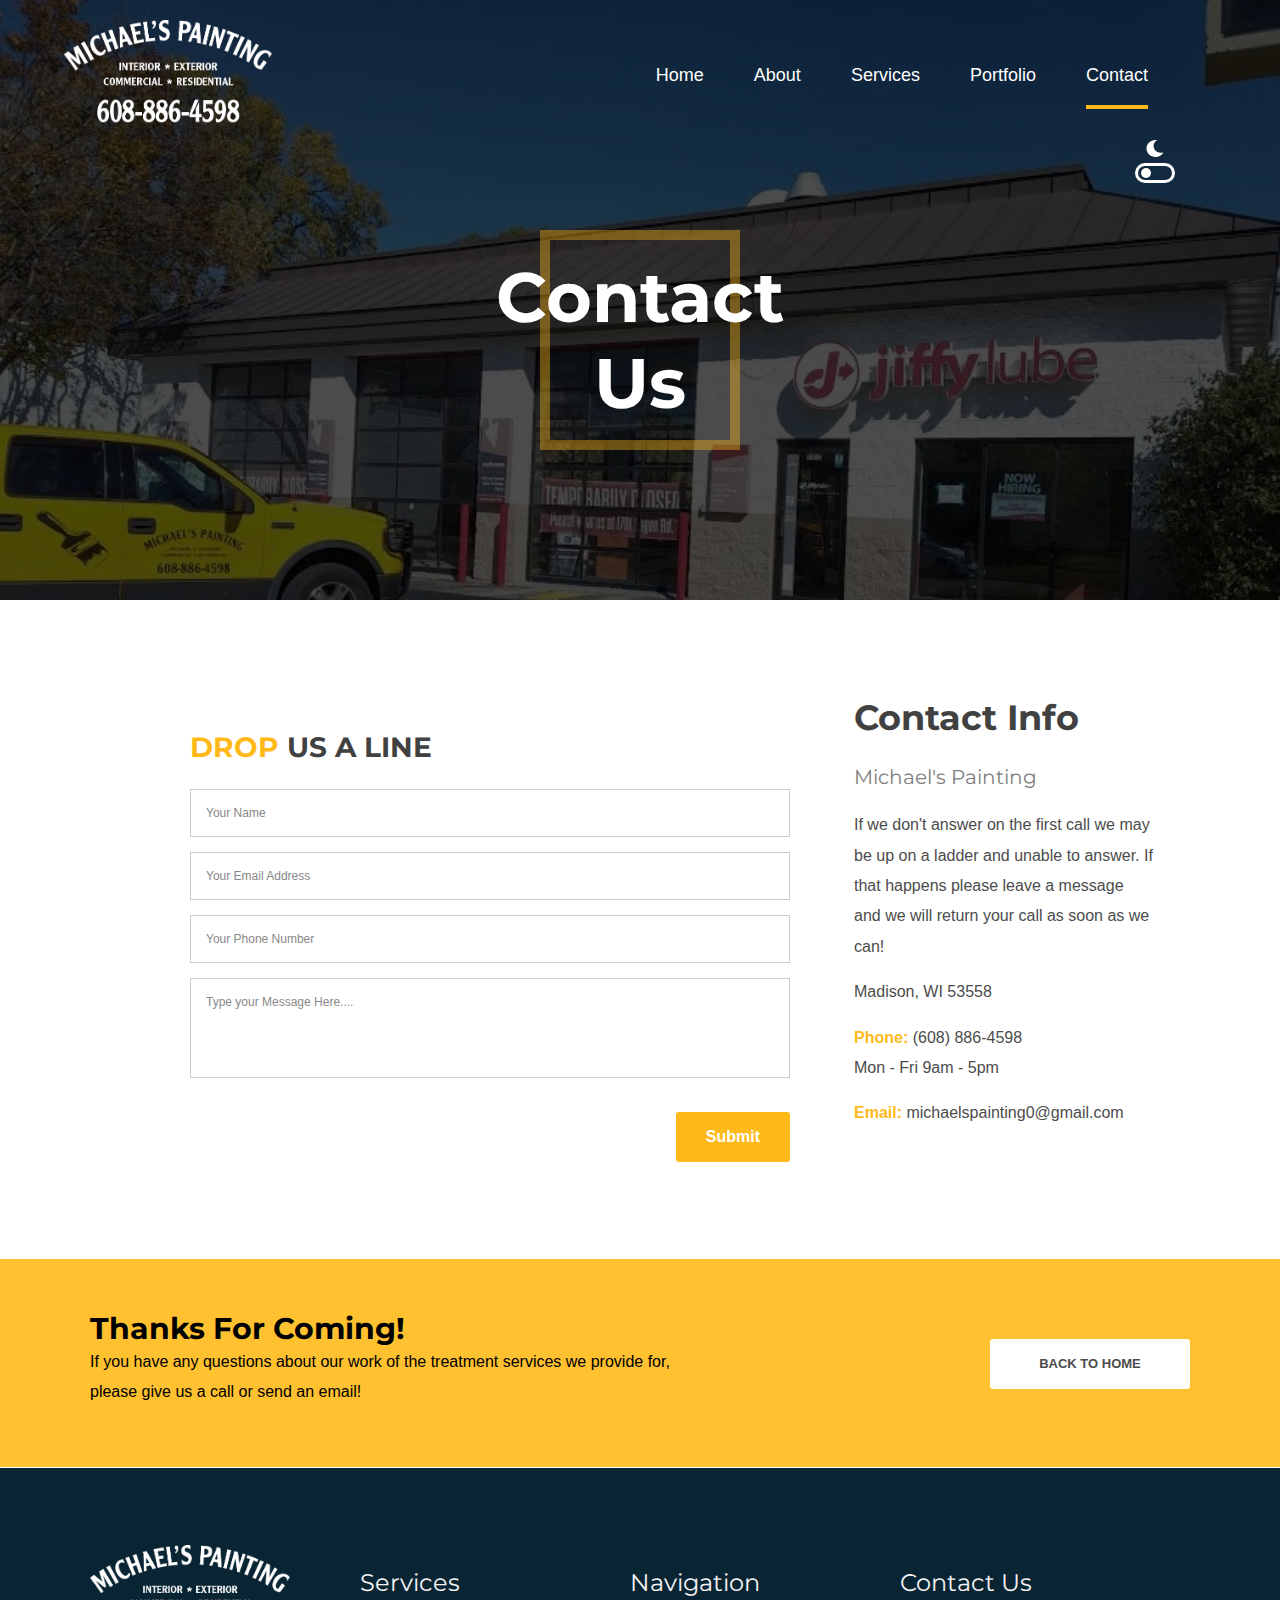
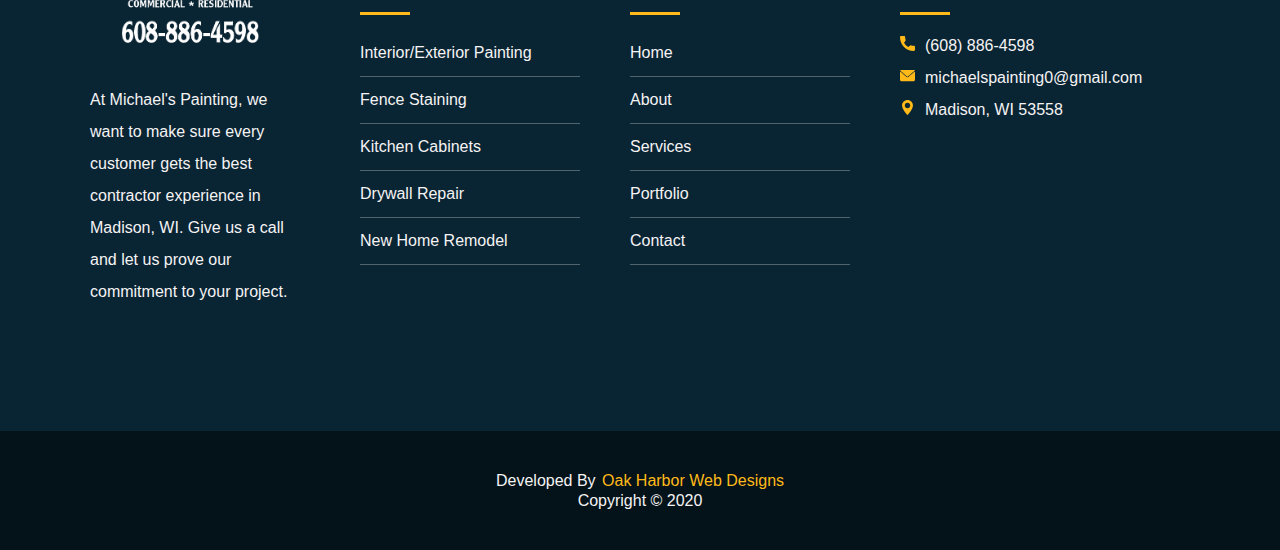
==== commit f49edc5e: "image optimization" ====
--- a/html/contact.html
+++ b/html/contact.html
@@ -195,9 +195,6 @@
                             <path d="M256,0C153.755,0,70.573,83.182,70.573,185.426c0,126.888,165.939,313.167,173.004,321.035    c6.636,7.391,18.222,7.378,24.846,0c7.065-7.868,173.004-194.147,173.004-321.035C441.425,83.182,358.244,0,256,0z M256,278.719    c-51.442,0-93.292-41.851-93.292-93.293S204.559,92.134,256,92.134s93.291,41.851,93.291,93.293S307.441,278.719,256,278.719z" data-original="#000000" class="active-path" data-old_color="#000000" fill="#FFBA19"/>
                         </g>
                     </g></g> </svg><span>Madison, WI 53558</span></p>
-                    <a class="social-a" href="" target="_blank"><svg aria-hidden="true" xmlns="http://www.w3.org/2000/svg" height="512px" viewBox="0 0 512 512" width="512px"  ><g><path d="m297.277344 508.667969c-2.132813.347656-4.273438.667969-6.421875.960937 2.148437-.292968 4.289062-.613281 6.421875-.960937zm0 0" data-original="#000000" class="active-path" data-old_color="#000000" fill="#FFBA19"/><path d="m302.398438 507.792969c-1.019532.1875-2.039063.359375-3.058594.535156 1.019531-.175781 2.039062-.347656 3.058594-.535156zm0 0" data-original="#000000" class="active-path" data-old_color="#000000" fill="#FFBA19"/><path d="m285.136719 510.339844c-2.496094.28125-5.007813.53125-7.527344.742187 2.519531-.210937 5.03125-.460937 7.527344-.742187zm0 0" data-original="#000000" class="active-path" data-old_color="#000000" fill="#FFBA19"/><path d="m290.054688 509.738281c-1.199219.160157-2.40625.308594-3.609376.449219 1.203126-.140625 2.410157-.289062 3.609376-.449219zm0 0" data-original="#000000" class="active-path" data-old_color="#000000" fill="#FFBA19"/><path d="m309.367188 506.410156c-.898438.191406-1.800782.382813-2.703126.566406.902344-.183593 1.804688-.375 2.703126-.566406zm0 0" data-original="#000000" class="active-path" data-old_color="#000000" fill="#FFBA19"/><path d="m326.664062 502.113281c-.726562.207031-1.453124.402344-2.179687.605469.726563-.203125 1.453125-.398438 2.179687-.605469zm0 0" data-original="#000000" class="active-path" data-old_color="#000000" fill="#FFBA19"/><path d="m321.433594 503.542969c-.789063.207031-1.582032.417969-2.375.617187.792968-.199218 1.585937-.40625 2.375-.617187zm0 0" data-original="#000000" class="active-path" data-old_color="#000000" fill="#FFBA19"/><path d="m314.589844 505.253906c-.835938.195313-1.679688.378906-2.523438.566406.84375-.1875 1.6875-.371093 2.523438-.566406zm0 0" data-original="#000000" class="active-path" data-old_color="#000000" fill="#FFBA19"/><path d="m277.527344 511.089844c-1.347656.113281-2.695313.214844-4.046875.304687 1.351562-.089843 2.699219-.191406 4.046875-.304687zm0 0" data-original="#000000" class="active-path" data-old_color="#000000" fill="#FFBA19"/><path d="m512 256c0-141.363281-114.636719-256-256-256s-256 114.636719-256 256 114.636719 256 256 256c1.503906 0 3-.03125 4.5-.058594v-199.285156h-55v-64.097656h55v-47.167969c0-54.703125 33.394531-84.476563 82.191406-84.476563 23.367188 0 43.453125 1.742188 49.308594 2.519532v57.171875h-33.648438c-26.546874 0-31.6875 12.617187-31.6875 31.128906v40.824219h63.476563l-8.273437 64.097656h-55.203126v189.453125c107.003907-30.675781 185.335938-129.257813 185.335938-246.109375zm0 0" data-original="#000000" class="active-path" data-old_color="#000000" fill="#FFBA19"/><path d="m272.914062 511.429688c-2.664062.171874-5.339843.308593-8.023437.398437 2.683594-.089844 5.359375-.226563 8.023437-.398437zm0 0" data-original="#000000" class="active-path" data-old_color="#000000" fill="#FFBA19"/><path d="m264.753906 511.835938c-1.414062.046874-2.832031.082031-4.25.105468 1.417969-.023437 2.835938-.058594 4.25-.105468zm0 0" data-original="#000000" class="active-path" data-old_color="#000000" fill="#FFBA19"/></g> </svg></a>
-                    <a class="social-a" href="" target="_blank"><svg aria-hidden="true" xmlns="http://www.w3.org/2000/svg" height="512px" viewBox="-21 -117 682.66672 682" width="512px"  ><g><path d="m626.8125 64.035156c-7.375-27.417968-28.992188-49.03125-56.40625-56.414062-50.082031-13.703125-250.414062-13.703125-250.414062-13.703125s-200.324219 0-250.40625 13.183593c-26.886719 7.375-49.03125 29.519532-56.40625 56.933594-13.179688 50.078125-13.179688 153.933594-13.179688 153.933594s0 104.378906 13.179688 153.933594c7.382812 27.414062 28.992187 49.027344 56.410156 56.410156 50.605468 13.707031 250.410156 13.707031 250.410156 13.707031s200.324219 0 250.40625-13.183593c27.417969-7.378907 49.03125-28.992188 56.414062-56.40625 13.175782-50.082032 13.175782-153.933594 13.175782-153.933594s.527344-104.382813-13.183594-154.460938zm-370.601562 249.878906v-191.890624l166.585937 95.945312zm0 0" data-original="#000000" class="active-path" data-old_color="#000000" fill="#FFBA19"/></g> </svg></a>
-                    <a class="social-a" href="" target="_blank"><svg aria-hidden="true" xmlns="http://www.w3.org/2000/svg" height="512px" viewBox="0 0 511 511.9" width="512px" class="hovered-paths"><g><path d="m510.949219 150.5c-1.199219-27.199219-5.597657-45.898438-11.898438-62.101562-6.5-17.199219-16.5-32.597657-29.601562-45.398438-12.800781-13-28.300781-23.101562-45.300781-29.5-16.296876-6.300781-34.898438-10.699219-62.097657-11.898438-27.402343-1.300781-36.101562-1.601562-105.601562-1.601562s-78.199219.300781-105.5 1.5c-27.199219 1.199219-45.898438 5.601562-62.097657 11.898438-17.203124 6.5-32.601562 16.5-45.402343 29.601562-13 12.800781-23.097657 28.300781-29.5 45.300781-6.300781 16.300781-10.699219 34.898438-11.898438 62.097657-1.300781 27.402343-1.601562 36.101562-1.601562 105.601562s.300781 78.199219 1.5 105.5c1.199219 27.199219 5.601562 45.898438 11.902343 62.101562 6.5 17.199219 16.597657 32.597657 29.597657 45.398438 12.800781 13 28.300781 23.101562 45.300781 29.5 16.300781 6.300781 34.898438 10.699219 62.101562 11.898438 27.296876 1.203124 36 1.5 105.5 1.5s78.199219-.296876 105.5-1.5c27.199219-1.199219 45.898438-5.597657 62.097657-11.898438 34.402343-13.300781 61.601562-40.5 74.902343-74.898438 6.296876-16.300781 10.699219-34.902343 11.898438-62.101562 1.199219-27.300781 1.5-36 1.5-105.5s-.101562-78.199219-1.300781-105.5zm-46.097657 209c-1.101562 25-5.300781 38.5-8.800781 47.5-8.601562 22.300781-26.300781 40-48.601562 48.601562-9 3.5-22.597657 7.699219-47.5 8.796876-27 1.203124-35.097657 1.5-103.398438 1.5s-76.5-.296876-103.402343-1.5c-25-1.097657-38.5-5.296876-47.5-8.796876-11.097657-4.101562-21.199219-10.601562-29.398438-19.101562-8.5-8.300781-15-18.300781-19.101562-29.398438-3.5-9-7.699219-22.601562-8.796876-47.5-1.203124-27-1.5-35.101562-1.5-103.402343s.296876-76.5 1.5-103.398438c1.097657-25 5.296876-38.5 8.796876-47.5 4.101562-11.101562 10.601562-21.199219 19.203124-29.402343 8.296876-8.5 18.296876-15 29.398438-19.097657 9-3.5 22.601562-7.699219 47.5-8.800781 27-1.199219 35.101562-1.5 103.398438-1.5 68.402343 0 76.5.300781 103.402343 1.5 25 1.101562 38.5 5.300781 47.5 8.800781 11.097657 4.097657 21.199219 10.597657 29.398438 19.097657 8.5 8.300781 15 18.300781 19.101562 29.402343 3.5 9 7.699219 22.597657 8.800781 47.5 1.199219 27 1.5 35.097657 1.5 103.398438s-.300781 76.300781-1.5 103.300781zm0 0" data-original="#000000" class="hovered-path active-path" data-old_color="#000000" fill="#FFBA19"/><path d="m256.449219 124.5c-72.597657 0-131.5 58.898438-131.5 131.5s58.902343 131.5 131.5 131.5c72.601562 0 131.5-58.898438 131.5-131.5s-58.898438-131.5-131.5-131.5zm0 216.800781c-47.097657 0-85.300781-38.199219-85.300781-85.300781s38.203124-85.300781 85.300781-85.300781c47.101562 0 85.300781 38.199219 85.300781 85.300781s-38.199219 85.300781-85.300781 85.300781zm0 0" data-original="#000000" class="hovered-path active-path" data-old_color="#000000" fill="#FFBA19"/><path d="m423.851562 119.300781c0 16.953125-13.746093 30.699219-30.703124 30.699219-16.953126 0-30.699219-13.746094-30.699219-30.699219 0-16.957031 13.746093-30.699219 30.699219-30.699219 16.957031 0 30.703124 13.742188 30.703124 30.699219zm0 0" data-original="#000000" class="hovered-path active-path" data-old_color="#000000" fill="#FFBA19"/></g> </svg></a>
                     
                 </div>
             </div>
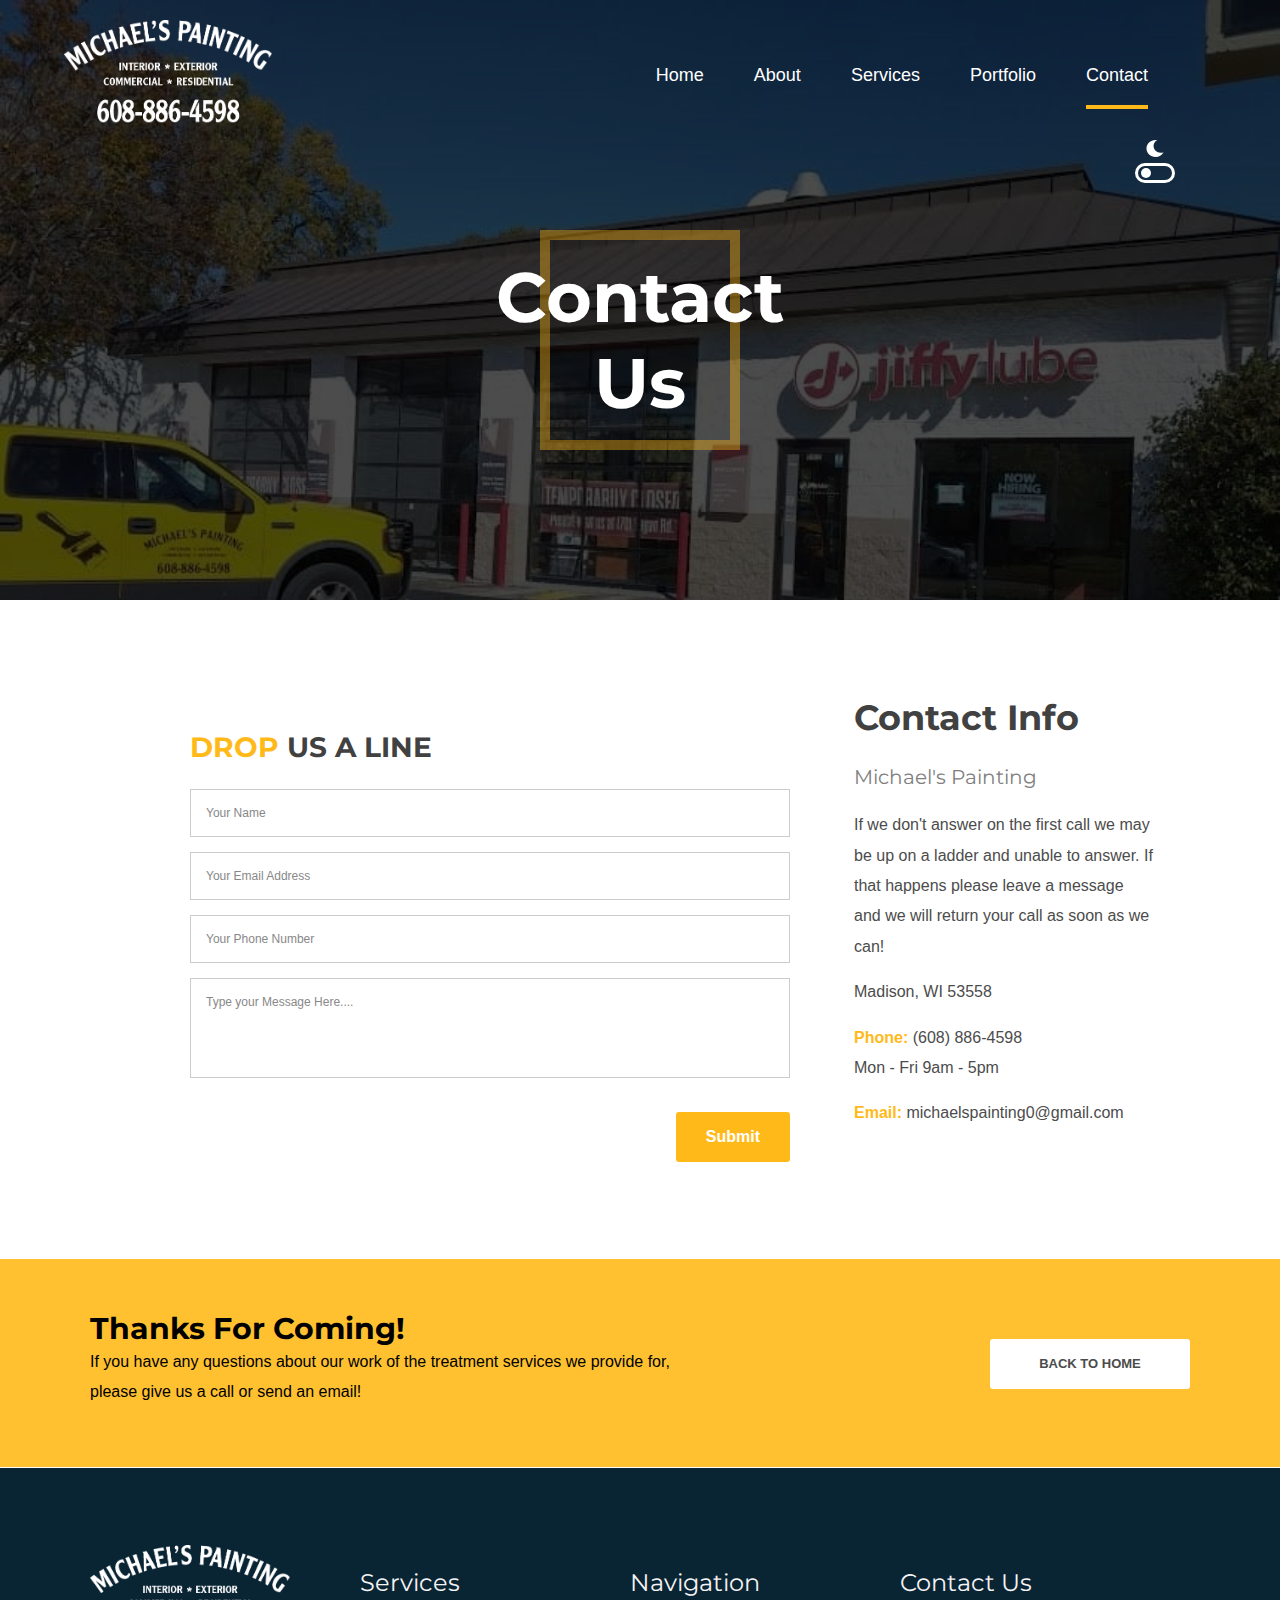
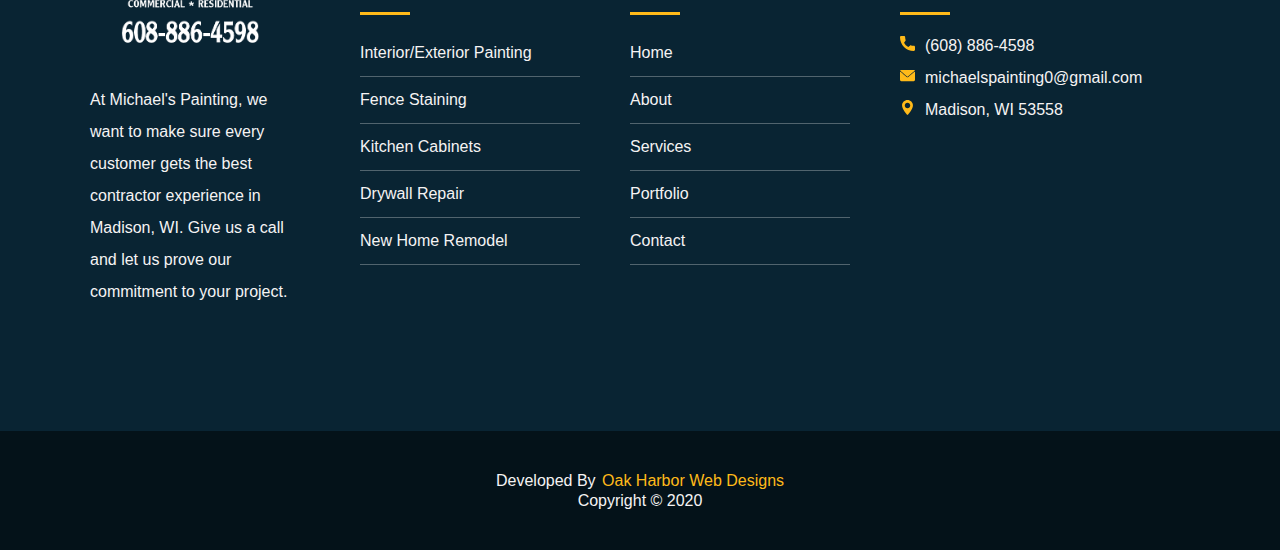
==== commit fd11317d: "added alt tags" ====
--- a/html/contact.html
+++ b/html/contact.html
@@ -43,8 +43,8 @@
         <!-- Desktop Navbar -->
         <div class="mobile-wrapper">
             <div class="mobile-nav container mobile-nav-container">
-                <img aria-hidden="true" id="mobile-logo"   src="/images/logo-white@0.5x.png" alt="mobile company logo" height="55"> 
-                <img aria-hidden="true" class="dark-mode-logo" src="/images/logo-black@0.5x.png" alt="dark mode logo" height="55">
+                <img aria-hidden="true" id="mobile-logo"   src="/images/logo-black@0.5x.png" alt="mobile company logo" height="55"> 
+                <img aria-hidden="true" class="dark-mode-logo" src="/images/logo-white@0.5x.png" alt="dark mode logo" height="55">
 
                 <!-- Hamburger Menu -->
                 <button aria-label="open the menu" id="menu-button" class="hamburger hamburger--spring" onclick="toggleNav()" type="button">
@@ -62,7 +62,7 @@
         <nav>
             <div class="navbar-menu">
                 <div id="side-menu" class=" side-nav">
-                    <img src="/images/logo-white@0.5x.png" alt="compnay logo" width="100">
+                    <img src="/images/logo-white@0.5x.png" alt="compnany logo" width="100">
                     <ul id="on-top" class="navbar-links">
                         <li class="nav-li"><a href="/index.html">Home</a></li>
                         <li class="nav-li"><a href="/index.html#meet-the-team">About</a></li>
@@ -98,14 +98,14 @@
     <!-- ============================================ -->
 
     <section id="valley-form" class="container">
-        <form id="contact" name="Contact Form" method="post" data-netlify="true">
+        <form id="contact" name="Contact Form" method="post"  data-netlify="true">
             <h3 class="contact-topper"><span>DROP</span> US A LINE</h3>
             
                 <input aria-label="name" name="name" placeholder="Your Name" type="text" tabindex="1" required>
                 <input aria-label="email" name="email" placeholder="Your Email Address" type="email" tabindex="2" required>
                 <input aria-label="phone number" name="phone" placeholder="Your Phone Number" type="tel" tabindex="3" required>
                 <textarea aria-label="write your message" name="message" placeholder="Type your Message Here...." tabindex="5" required></textarea>
-          
+            <div data-netlify-recaptcha="true"></div>
             <p class="form-submit">
                 <button name="submit" type="submit" id="contact-submit" class="primary button-solid" data-submit="...Sending">Submit</button>
             </p>
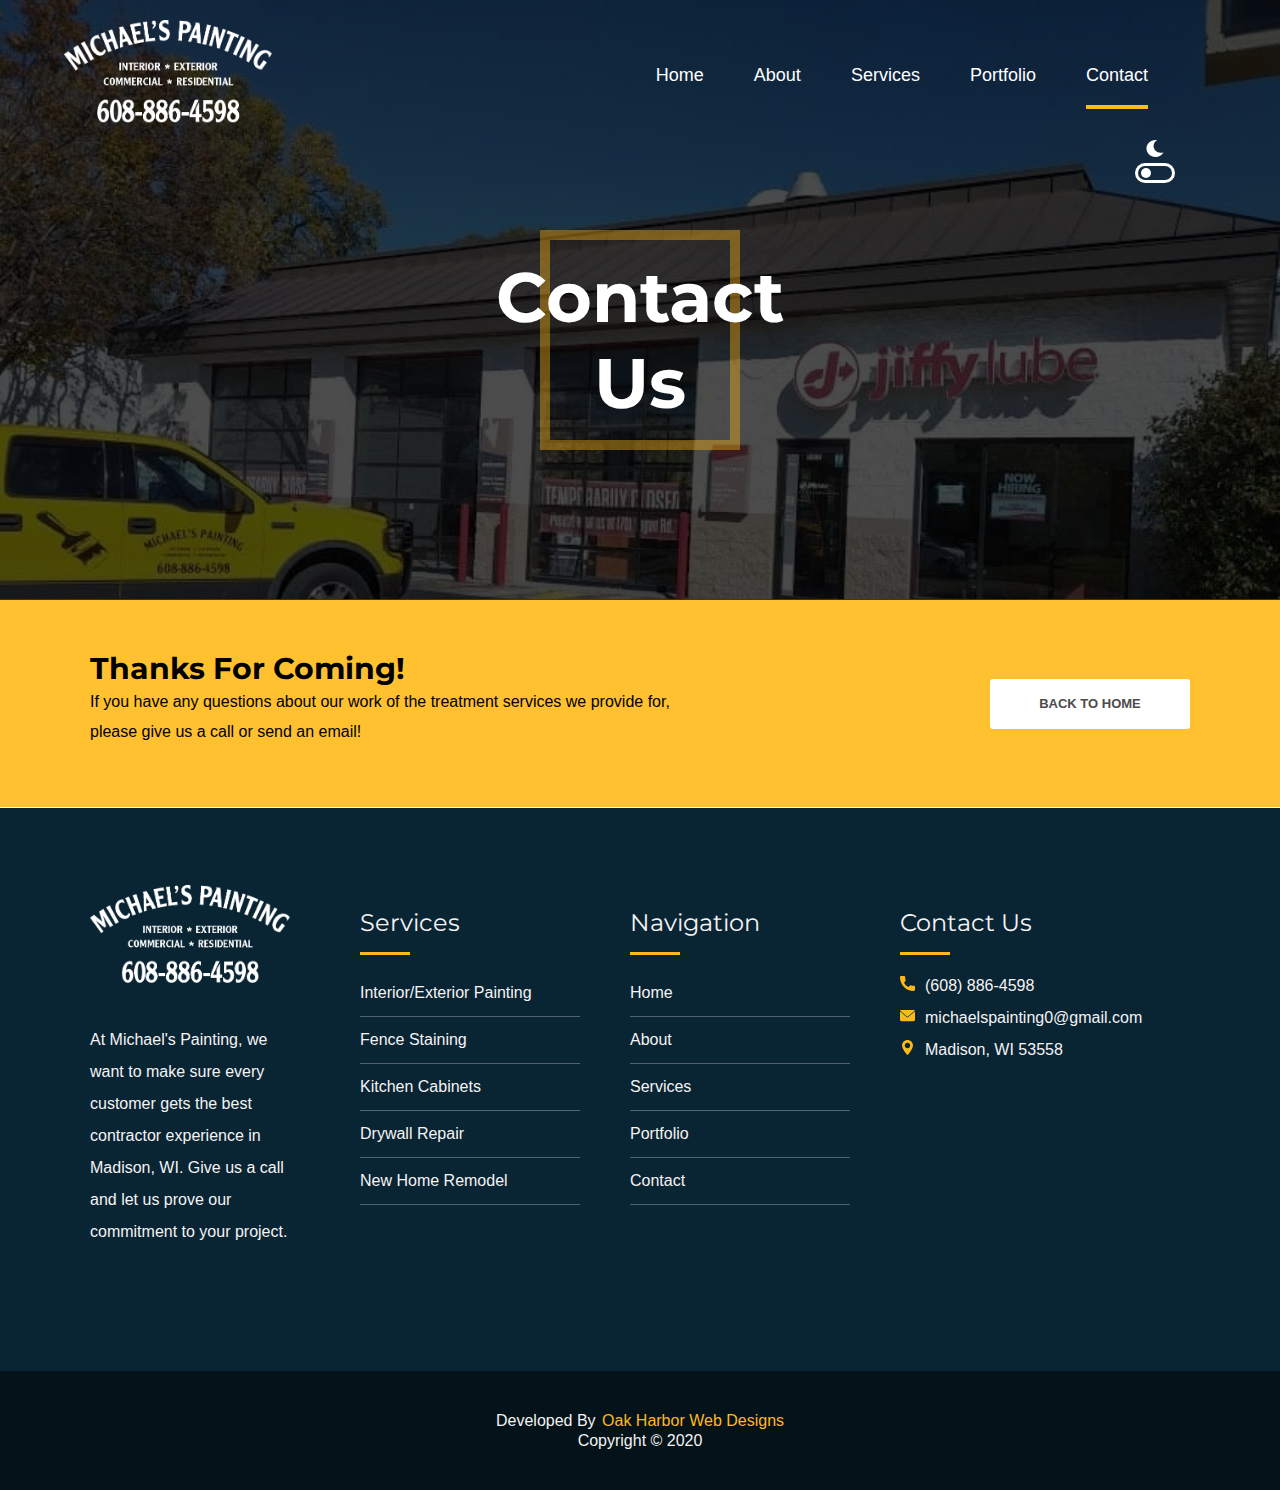
==== commit 6e640258: "form" ====
--- a/html/contact.html
+++ b/html/contact.html
@@ -15,8 +15,8 @@
     <meta charset="UTF-8">
     <meta name="viewport" content="width=device-width, initial-scale=1.0">
     <meta http-equiv="X-UA-Compatible" content="ie=edge">
-    <meta name="description" content="">
-    <meta name="keywords" content="">
+    <meta name="description" content="Contact Michael's Painting for a FREE quote for your home painting project.">
+    <meta name="keywords" content="contact michaels painting madison wi, call michales painting madison wi">
 
     <!-- CSS -->
     <link rel="stylesheet" href="/css/core-styles.css">
@@ -93,34 +93,6 @@
         </div>
     </section>
 
-    <!-- ============================================ -->
-    <!--                    FORM                      -->
-    <!-- ============================================ -->
-
-    <section id="valley-form" class="container">
-        <form id="contact" name="Contact Form" method="post"  data-netlify="true">
-            <h3 class="contact-topper"><span>DROP</span> US A LINE</h3>
-            
-                <input aria-label="name" name="name" placeholder="Your Name" type="text" tabindex="1" required>
-                <input aria-label="email" name="email" placeholder="Your Email Address" type="email" tabindex="2" required>
-                <input aria-label="phone number" name="phone" placeholder="Your Phone Number" type="tel" tabindex="3" required>
-                <textarea aria-label="write your message" name="message" placeholder="Type your Message Here...." tabindex="5" required></textarea>
-            <div data-netlify-recaptcha="true"></div>
-            <p class="form-submit">
-                <button name="submit" type="submit" id="contact-submit" class="primary button-solid" data-submit="...Sending">Submit</button>
-            </p>
-        </form>
-        <div class="contact-right">
-            <h3>Contact Info</h3>
-            <h4>Michael's Painting</h4>
-            <p>If we don't answer on the first call we may be up on a ladder and unable to answer. 
-               If that happens please leave a message and we will return your call as soon as we can!
-            </p>
-            <p>Madison, WI 53558</p>
-            <p><span>Phone:</span> <a href="tel:608-886-4598">(608) 886-4598</a> <br>Mon - Fri 9am - 5pm</p>
-            <p><span>Email:</span> <a href = "mailto:michaelspainting0@gmail.com">michaelspainting0@gmail.com</a></p>
-        </div>
-    </section>
 
     <!-- ============================================ -->
     <!--                   CONTACT US                 -->
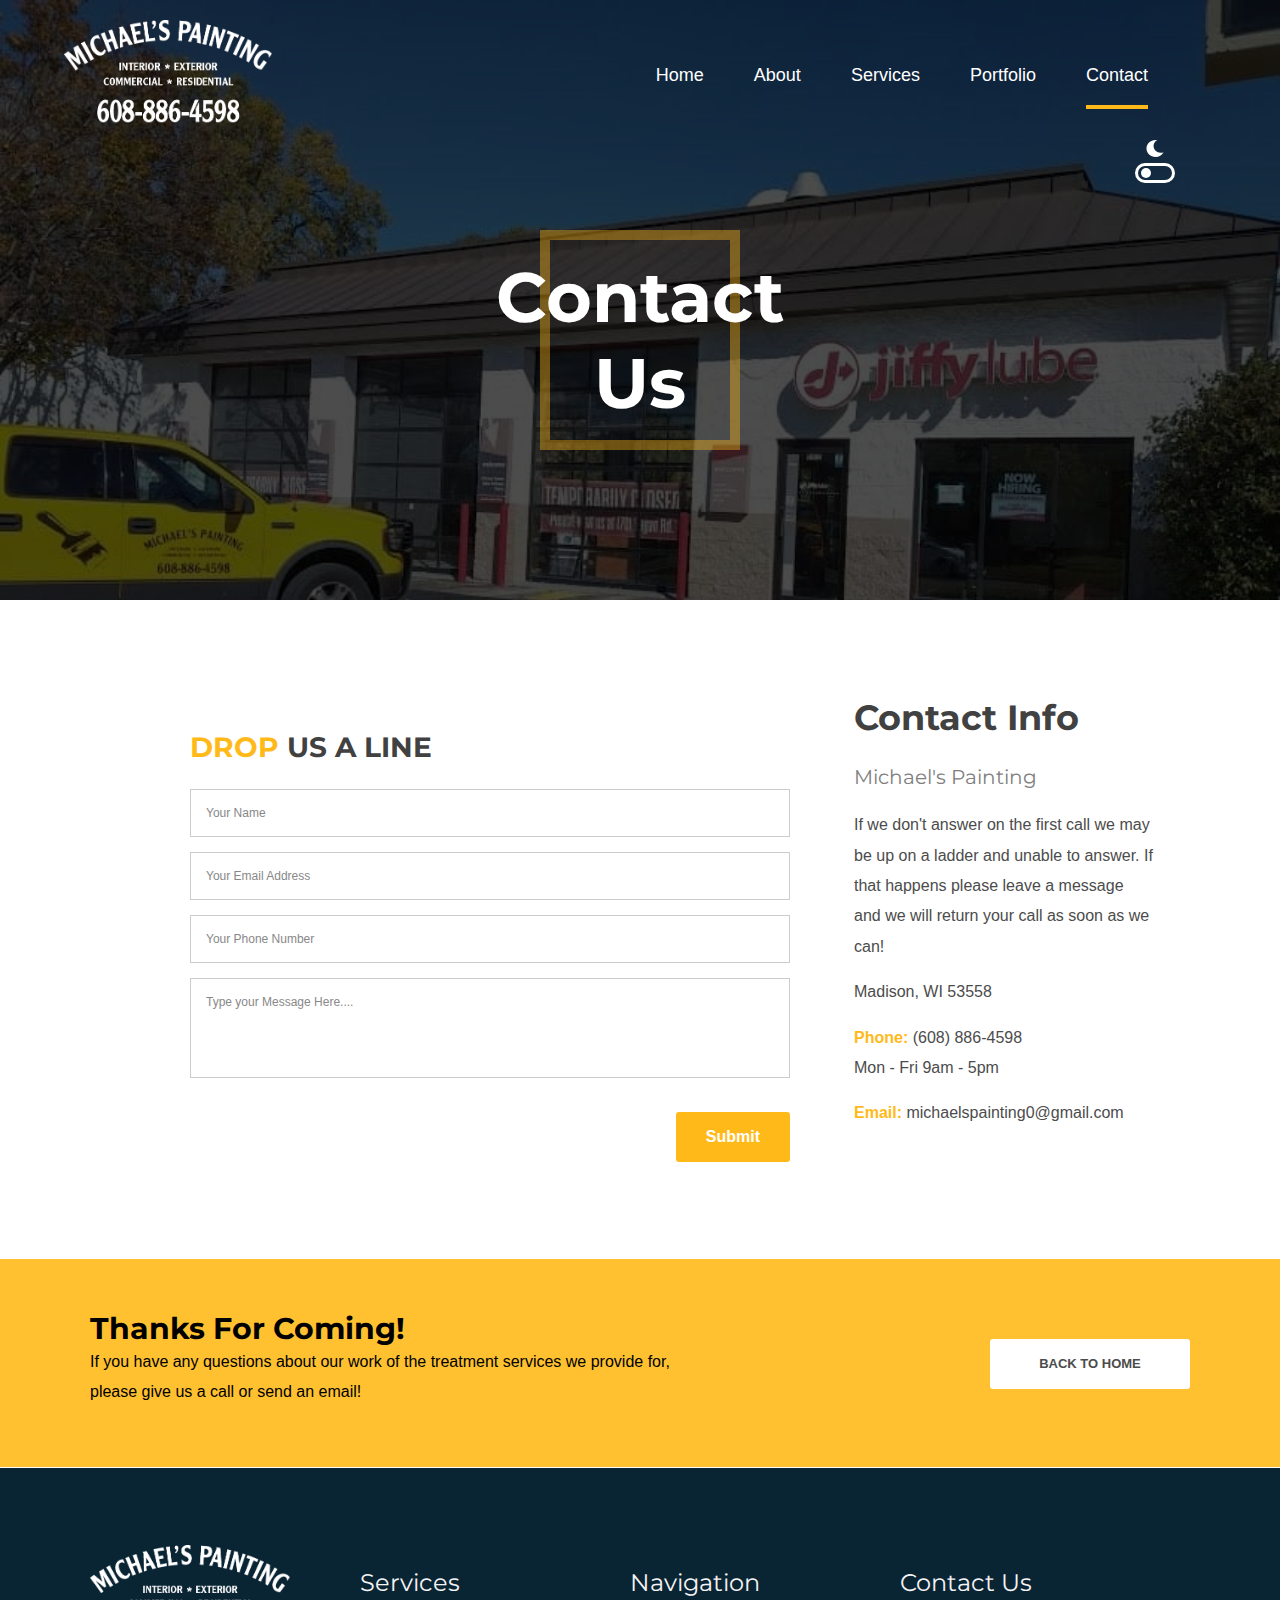
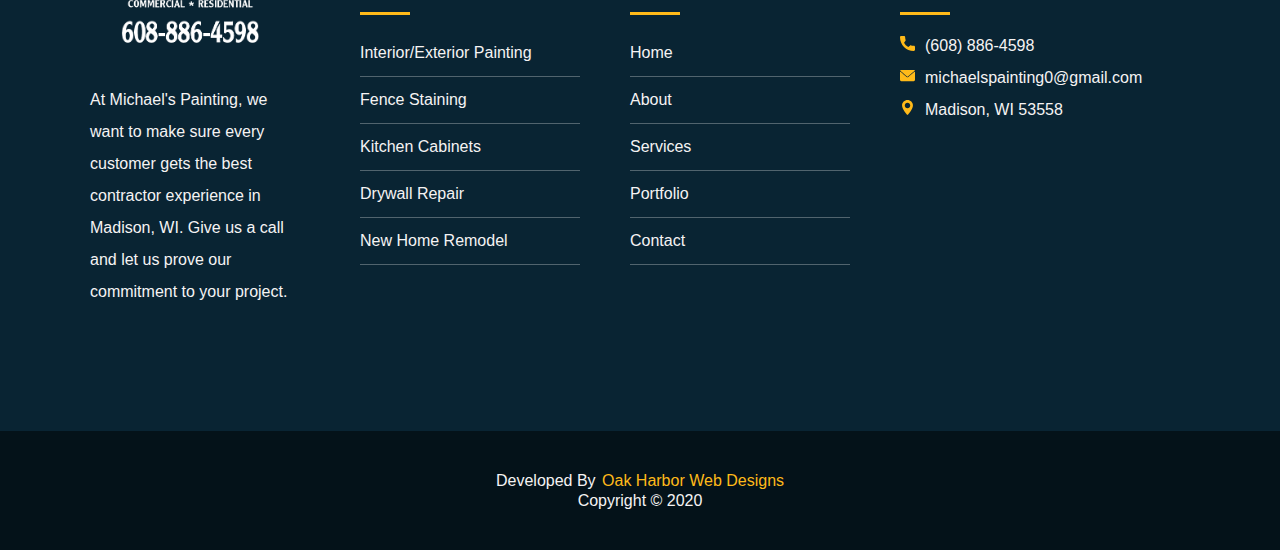
==== commit 1f95bc4b: "form" ====
--- a/html/contact.html
+++ b/html/contact.html
@@ -93,6 +93,34 @@
         </div>
     </section>
 
+    <!-- ============================================ -->
+    <!--                    FORM                      -->
+    <!-- ============================================ -->
+
+    <section id="valley-form" class="container">
+        <form id="contact" name="Contact Form" method="post"  data-netlify="true">
+            <h3 class="contact-topper"><span>DROP</span> US A LINE</h3>
+            
+                <input aria-label="name" name="name" placeholder="Your Name" type="text" tabindex="1" required>
+                <input aria-label="email" name="email" placeholder="Your Email Address" type="email" tabindex="2" required>
+                <input aria-label="phone number" name="phone" placeholder="Your Phone Number" type="tel" tabindex="3" required>
+                <textarea aria-label="write your message" name="message" placeholder="Type your Message Here...." tabindex="5" required></textarea>
+          
+            <p class="form-submit">
+                <button name="submit" type="submit" id="contact-submit" class="primary button-solid" data-submit="...Sending">Submit</button>
+            </p>
+        </form>
+        <div class="contact-right">
+            <h3>Contact Info</h3>
+            <h4>Michael's Painting</h4>
+            <p>If we don't answer on the first call we may be up on a ladder and unable to answer. 
+               If that happens please leave a message and we will return your call as soon as we can!
+            </p>
+            <p>Madison, WI 53558</p>
+            <p><span>Phone:</span> <a href="tel:608-886-4598">(608) 886-4598</a> <br>Mon - Fri 9am - 5pm</p>
+            <p><span>Email:</span> <a href = "mailto:michaelspainting0@gmail.com">michaelspainting0@gmail.com</a></p>
+        </div>
+    </section>
 
     <!-- ============================================ -->
     <!--                   CONTACT US                 -->
